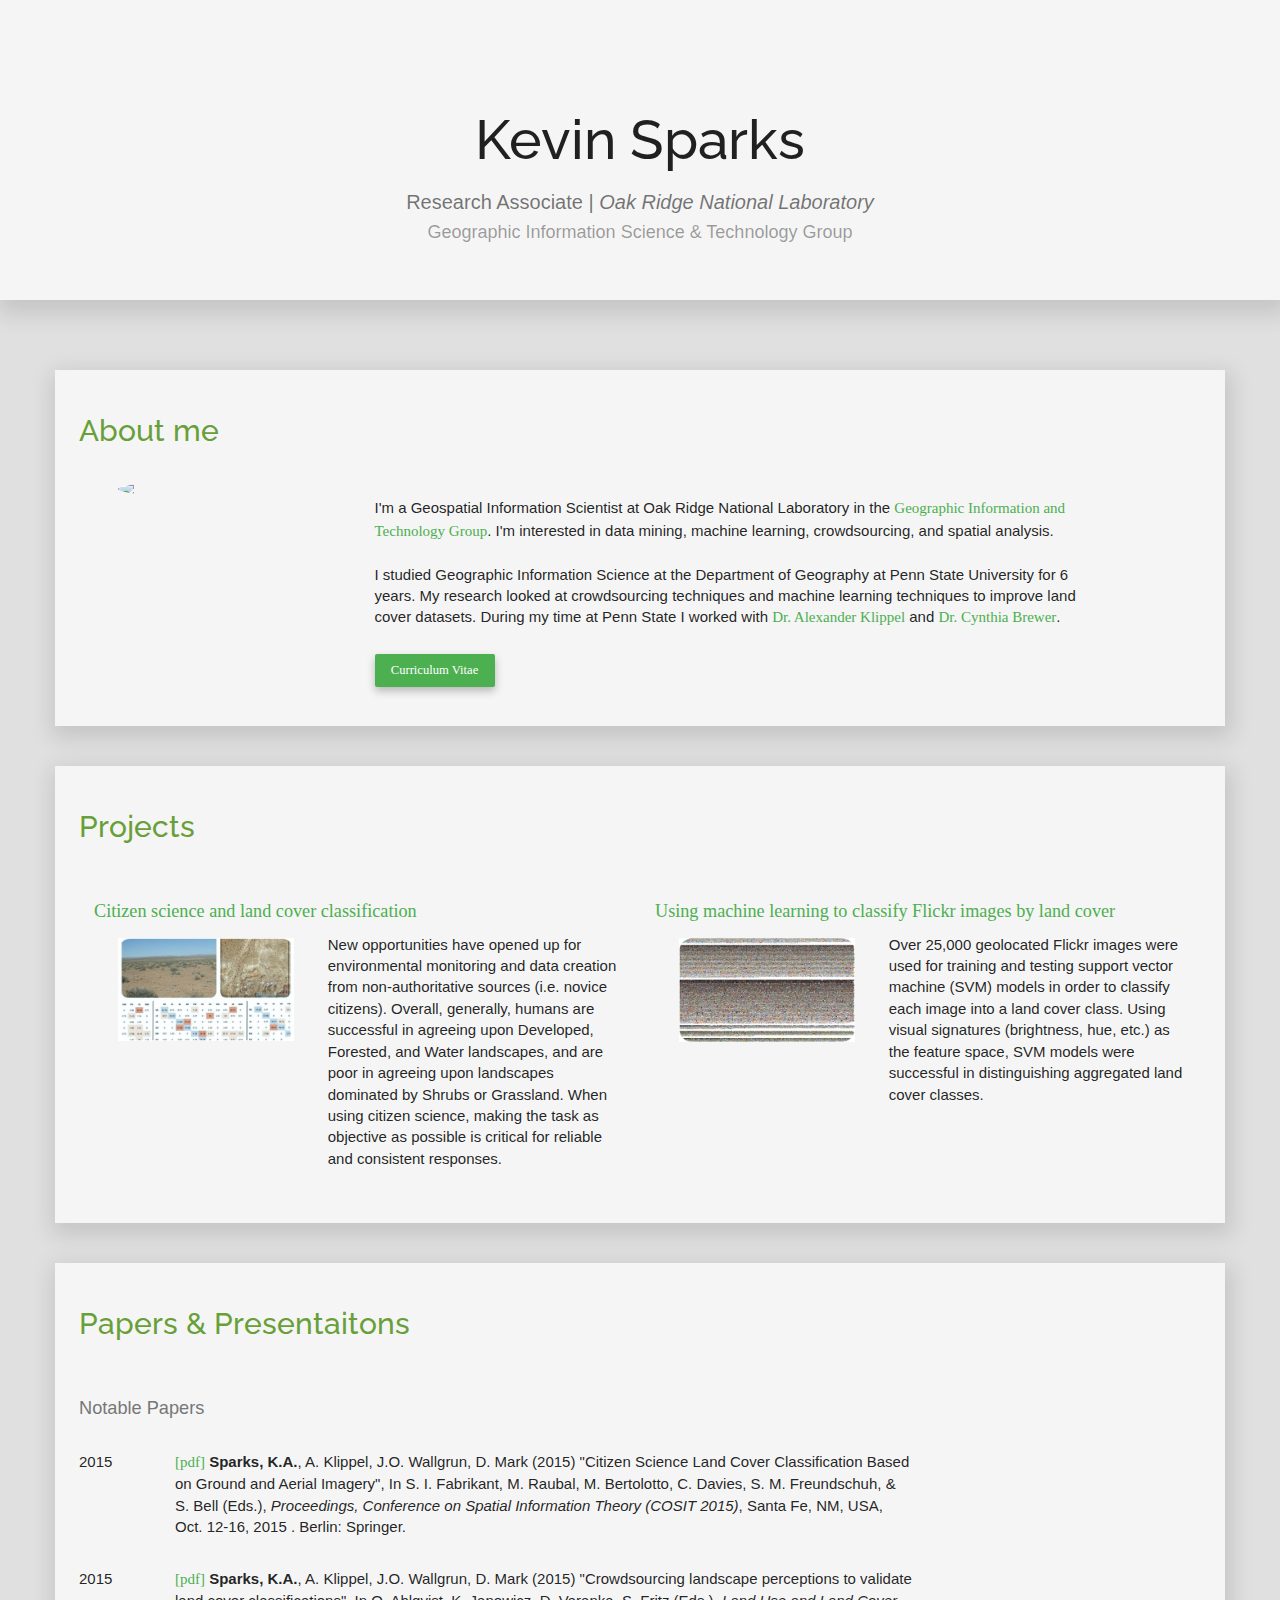
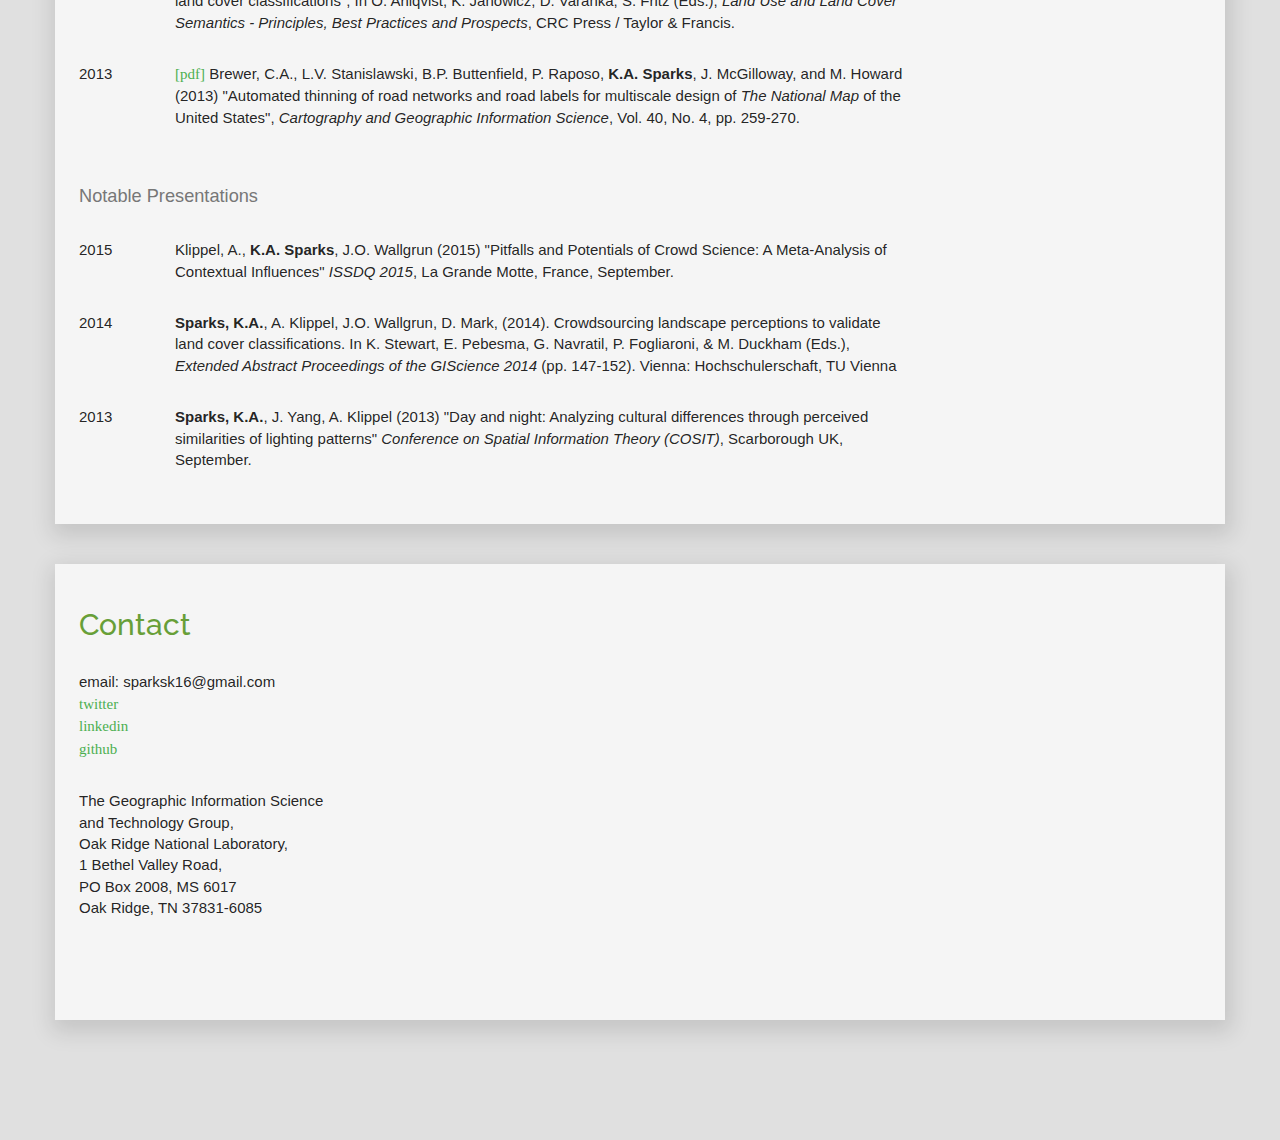
==== index.html @ 7c57e4f2 "style and contact update" ====
<!DOCTYPE html>
<html>

  <head>
    <link rel="stylesheet" href="https://maxcdn.bootstrapcdn.com/bootstrap/3.3.5/css/bootstrap.min.css">
    <link rel="stylesheet" href="style.css">
    <link href='https://fonts.googleapis.com/css?family=Raleway' rel='stylesheet' type='text/css'>

      <title>Kevin Sparks</title>
      <meta http-equiv="content-type" content="text/html; charset=utf-8" />
      <meta name="description" content="Personal website for Kevin Sparks, GIS Research Associate" />
      <meta name="keywords" content="kevin sparks, gis, penn state, Kevin Sparks, oak ridge" />

      <script>
        (function(i,s,o,g,r,a,m){i['GoogleAnalyticsObject']=r;i[r]=i[r]||function(){
        (i[r].q=i[r].q||[]).push(arguments)},i[r].l=1*new Date();a=s.createElement(o),
        m=s.getElementsByTagName(o)[0];a.async=1;a.src=g;m.parentNode.insertBefore(a,m)
        })(window,document,'script','//www.google-analytics.com/analytics.js','ga');

        ga('create', 'UA-60502762-1', 'auto');
        ga('send', 'pageview');
      </script>
    
  </head>

  <body>




    <div class="jumbotron">
        <h1 class="text-center">Kevin Sparks</h1>
        <h3 class="text-center">Research Associate | <i>Oak Ridge National Laboratory</i></h3>
        <h4 class="text-center">Geographic Information Science & Technology Group</h4>
    </div>




    <!-- Spacing -->
    <div class="row"></br></br></div>




    <!-- About me -->
    <div class="container">

        <h2>About me</h2> </br>

        <div class="col-md-3">
            <div class="thumbnail">
                <img src="https://pbs.twimg.com/profile_images/471396601043247104/jPa3rGKW.jpeg" class="img-circle">
            </div>
        </div>

        <div class="col-md-8">
            </br>
            <p>I'm a Geospatial Information Scientist at Oak Ridge National Laboratory in the <a href="http://web.ornl.gov/sci/gist/index.shtml" target="_blank">Geographic Information and Technology Group</a>. I'm interested in data mining, machine learning, crowdsourcing, and spatial analysis. </br> </br>

            I studied Geographic Information Science at the Department of Geography at Penn State University for 6 years. My research looked at crowdsourcing techniques and machine learning techniques to improve land cover datasets. During my time at Penn State I worked with <a href="http://www.geog.psu.edu/people/klippel-alexander" target="_blank">Dr. Alexander Klippel</a> and <a href="http://www.geog.psu.edu/people/brewer-cynthia" target="_blank">Dr. Cynthia Brewer</a>.</p> 

            <a href="Sparks_Curriculum_Vitae.pdf" target="_blank">
                <div class="button raised green">
                    <div class="text-center" fit>Curriculum Vitae</div>
                    <paper-ripple fit></paper-ripple>
                </div>
            </a>

        </div>

    </div>




    <!-- Spacing -->
    <div class="row"></br></br></div>




    <!-- Projects -->
    <div class="container">

        <h2>Projects</h2> </br>

            <div class="col-md-6">
                <h3><small><a href="https://medium.com/@sparksk/citizen-science-and-land-cover-classification-c0f92232b06f" target="_blank">Citizen science and land cover classification</a></small></h3>

                <div class="row">
                    <div class="col-md-5">
                        <div class="thumbnail">
                            <img src="pic01.jpg">
                        </div>
                    </div>
                    <div class="col-md-7">
                        <p>
                            New opportunities have opened up for environmental monitoring and data creation from non-authoritative sources (i.e. novice citizens). Overall, generally, humans are successful in agreeing upon Developed, Forested, and Water landscapes, and are poor in agreeing upon landscapes dominated by Shrubs or Grassland. When using citizen science, making the task as objective as possible is critical for reliable and consistent responses.
                        </p>
                    </div>
                </div>

            </br>

            </div>

            <div class="col-md-6">
                <h3><small><a href="https://medium.com/@sparksk/geographic-ground-based-image-classification-42eaeffe1896" target="_blank">Using machine learning to classify Flickr images by land cover</a></small></h3> 

                <div class="row">
                    <div class="col-md-5">
                        <div class="thumbnail">
                            <img src="pic02.jpg">
                        </div>
                    </div>

                    <div class="col-md-7">
                        <p>
                            Over 25,000 geolocated Flickr images were used for training and testing support vector machine (SVM) models in order to classify each image into a land cover class. Using visual signatures (brightness, hue, etc.) as the feature space, SVM models were successful in distinguishing aggregated land cover classes.
                        </p>
                    </div>

                </div>

            </div>

<!--             <div class="col-md-4">
                <h3><small>Projects</small></h3>

                <p>
                    Lorem ipsum dolor sit amet, consectetur adipiscing elit, sed do eiusmod tempor incididunt ut labore et dolore magna aliqua. Ut enim ad minim veniam, quis nostrud exercitation ullamco laboris nisi ut aliquip ex ea commodo consequat. Duis aute irure dolor in reprehenderit in voluptate velit esse cillum dolore eu fugiat nulla pariatur. Excepteur sint occaecat cupidatat non proident, sunt in culpa qui officia deserunt mollit anim id est laborum.
                </p>
            </div> -->

    </div>





    <!-- Spacing -->
    <div class="row"></br></br></div>




    <!-- Contact -->
    <div class="container">

        <h2>Papers & Presentaitons</h2> </br>

        <h3><small>Notable Papers</small></h3> </br>

        <div class="row">
            <div class="col-md-1">
                <p class="date">2015</p>
            </div>
            <div class="col-md-8">
                <p>
                    <a href="sparks2015citizen.pdf" target="_blank">[pdf]</a>
                    <b>Sparks, K.A.</b>, A. Klippel, J.O. Wallgrun, D. Mark (2015) "Citizen Science Land Cover Classification Based on Ground and Aerial Imagery", In S. I. Fabrikant, M. Raubal, M. Bertolotto, C. Davies, S. M. Freundschuh, & S. Bell (Eds.), <i>Proceedings, Conference on Spatial Information Theory (COSIT 2015)</i>, Santa Fe, NM, USA, Oct. 12-16, 2015 . Berlin: Springer.
                </p>
            </div>

        </div>
    </br>
        <div class="row">
            <div class="col-md-1">
                <p class="date">2015</p>
            </div>
            <div class="col-md-8">
                <p>
                    <a href="bookChapter2015crowdsourcing_website.pdf" target="_blank">[pdf]</a>
                    <b>Sparks, K.A.</b>, A. Klippel, J.O. Wallgrun, D. Mark (2015) "Crowdsourcing landscape perceptions to validate land cover classifications", In O. Ahlqvist, K. Janowicz, D. Varanka, S. Fritz (Eds.), <i>Land Use and Land Cover Semantics - Principles, Best Practices and Prospects</i>, CRC Press / Taylor & Francis.
                </p>
            </div>

        </div>
    </br>
        <div class="row">
            <div class="col-md-1">
                <p class="date">2013</p>
            </div>
            <div class="col-md-8">
                <p>
                    <a href="http://www.tandfonline.com/doi/abs/10.1080/15230406.2013.799735" target="_blank">[pdf]</a>
                    Brewer, C.A., L.V. Stanislawski, B.P. Buttenfield, P. Raposo, <b>K.A. Sparks</b>, J. McGilloway, and M. Howard (2013) "Automated thinning of road networks and road labels for multiscale design of <i>The National Map</i> of the United States", <i>Cartography and Geographic Information Science</i>, Vol. 40, No. 4, pp. 259-270.
                </p>
            </div>

        </div>
        </br>

        <h3><small>Notable Presentations</small></h3> </br>

        <div class="row">
            <div class="col-md-1">
                <p class="date">2015</p>
            </div>
            <div class="col-md-8">
                <p>
                    Klippel, A., <b>K.A. Sparks</b>, J.O. Wallgrun (2015) "Pitfalls and Potentials of Crowd Science: A Meta-Analysis of Contextual Influences" <i>ISSDQ 2015</i>, La Grande Motte, France, September.
                </p>
            </div>

        </div>
    </br>
        <div class="row">
            <div class="col-md-1">
                <p class="date">2014</p>
            </div>
            <div class="col-md-8">
                <p>
                    <b>Sparks, K.A.</b>, A. Klippel, J.O. Wallgrun, D. Mark, (2014). Crowdsourcing landscape perceptions to validate land cover classifications. In K. Stewart, E. Pebesma, G. Navratil, P. Fogliaroni, & M. Duckham (Eds.), <i>Extended Abstract Proceedings of the GIScience 2014</i> (pp. 147-152). Vienna: Hochschulerschaft, TU Vienna
                </p>
            </div>

        </div>
    </br>
        <div class="row">
            <div class="col-md-1">
                <p class="date">2013</p>
            </div>
            <div class="col-md-8">
                <p>
                    <b>Sparks, K.A.</b>, J. Yang, A. Klippel (2013) "Day and night: Analyzing cultural differences through perceived similarities of lighting patterns" <i>Conference on Spatial Information Theory (COSIT)</i>, Scarborough UK, September. 
                </p>
            </div>

        </div>
    </br>



    </div>




    <!-- Spacing -->
    <div class="row"></br></br></div>




    <!-- Contact -->
    <div class="container">

        <h2>Contact</h2> </br>

        <div class="row">
            <div class="col-md-3">
                <p>
                    email: sparksk16@gmail.com
                    </br>
                    <a href="https://twitter.com/sparksk16" target="_blank">
                        twitter
                    </a> 
                    </br>
                    <a href="https://www.linkedin.com/pub/kevin-sparks/3a/628/931" target="_blank">
                        linkedin
                    </a>
                    </br>
                    <a href="https://github.com/sparksk" target="_blank">
                        github
                    </a>
                </p>
                </br>
                <p>
                    The Geographic Information Science and Technology Group, </br>
                    Oak Ridge National Laboratory, </br>
                    1 Bethel Valley Road, </br>
                    PO Box 2008, MS 6017 </br>
                    Oak Ridge, TN 37831-6085 
                </p>
            </div>

            <div class="col-md-9">
                <iframe width='90%' height='300px' frameBorder='0' src='https://a.tiles.mapbox.com/v4/sparkska.ciffe5c7989tssuknheuf0bcx/attribution,zoompan,zoomwheel,geocoder,share.html?access_token=pk.eyJ1Ijoic3Bhcmtza2EiLCJhIjoiY2lmZmU1ZGJpODlzbHNlbTdpeGY2cmhkdiJ9.Y-Oq5PWFPLKT1MUPiooZ3Q'></iframe>
            </div>
        </div>
        </br>
        
    </div>




    <!-- Spacing -->
    <div class="row"></br></br></div>
    <div class="row"></br></br></div>
    <div class="row"></br></br></div>




  </body>
</html>
---- style.css ----
body {
  background-color: #E0E0E0;
}


.jumbotron {
  box-shadow: 3px 8px 22px 6px rgba(0, 0, 0, 0.12);
/*  background-color: rgba(139,195,74,1);*/
  background-color: #F5F5F5;
  padding-top: 90px;
}

.jumbotron h1 {
  font-family: 'Raleway', sans-serif;
  font-size: 55px;  
  /*color: rgba(220, 237, 200, 1);*/
  /*color: rgba(104, 159, 56, 1);*/
  color: rgba(0, 0, 0, 0.87);
}

.jumbotron h3 {
  font-family: 'Roboto', sans-serif;
  font-size: 20px;  
  /*color: rgba(220, 237, 200, 1);*/
  color: rgba(0, 0, 0, 0.54);
}

.jumbotron h4 {
  font-family: 'Roboto', sans-serif;
  font-size: 18px;  
  /*color: rgba(220, 237, 200, 1);*/
  color: rgba(0, 0, 0, 0.38);
}


.container {
  box-shadow: 2px 7px 21px 5px rgba(0, 0, 0, 0.12);
  background-color: #F5F5F5;
  padding: 24px 24px 24px 24px;

}


h1 {
  font-family: 'Roboto', sans-serif;
  font-size: 50px;  
  color: rgba(0, 0, 0, 0.87);
}

h2 {
  font-family: 'Raleway', sans-serif;
  font-size: 30px;
  color: rgba(104, 159, 56, 1);
/*  color: rgba(0, 0, 0, 0.87);*/
}

h3 {
  font-family: 'Roboto', sans-serif;
  color: rgba(0, 0, 0, 0.87);
  font-size: 28px;
}

p {
  font-family: 'Roboto', sans-serif;
  color: rgba(0, 0, 0, 0.87);
  font-size: 15px;
}

p .date {
  color: rgba(0, 0, 0, 0.38);
}



/* Button */
.button {
  display: inline-block;
  position: relative;
  width: 120px;
  height: 33px;
  line-height: 32px;
  border-radius: 2px;
  font-size: 0.9em;
  background-color: #fff;
  color: #646464;
/*  margin-top: 5px;*/
  margin: 15px auto;
  padding: 0;
  transition: background-color .3s;
  -moz-transition: color .25s ease-in-out;
  -webkit-transition: color .25s ease-in-out;
  -o-transition: color .25s ease-in-out;
  -ms-transition: color .25s ease-in-out;
  transition: color .25s ease-in-out;
}

/* Button */
.button:hover {
  display: inline-block;
  position: relative;
  width: 120px;
  height: 33px;
  line-height: 32px;
  border-radius: 2px;
  font-size: 0.9em;
  background-color: #fff;
  color: #646464;
/*  margin-top: 5px;*/
  margin: 15px auto;
  padding: 0;
  -moz-transition: color .25s ease-in-out;
  -webkit-transition: color .25s ease-in-out;
  -o-transition: color .25s ease-in-out;
  -ms-transition: color .25s ease-in-out;
  transition: color .25s ease-in-out;
}

.button.green {
  background-color: rgba(76,175,80,1);
  color: #fff;
  -moz-transition: color .75s ease-in-out;
  -webkit-transition: color .75s ease-in-out;
  -o-transition: color .75s ease-in-out;
  -ms-transition: color .75s ease-in-out;
  transition: color .75s ease-in-out;
}

.button.green:hover {
  background-color: rgba(56,135,60,1);
  color: #fff;
  -moz-transition: color .75s ease-in-out;
  -webkit-transition: color .75s ease-in-out;
  -o-transition: color .75s ease-in-out;
  -ms-transition: color .75s ease-in-out;
  transition: color .75s ease-in-out;
}

.button.raised {
  transition: box-shadow 0.2s cubic-bezier(0.4, 0, 0.2, 1);
  transition-delay: 0.2s;
  box-shadow: 0px 4px 9px 0px rgba(0, 0, 0, 0.26);
/*  box-shadow: 2px 7px 21px 5px rgba(0, 0, 0, 0.12);*/
}

.button.raised:active {
  box-shadow: 0 8px 17px 0 rgba(0, 0, 0, 0.2);
  transition-delay: 0s;
}



.thumbnail {
  background-color: #F5F5F5;
  border: none;
  max-width: 200px;
  outline-width: 10px;
  margin-left: 20px;
}


a {
  font-family: "Roboto";
  color: rgba(76,175,80,1);
  -moz-transition: color .25s ease-in-out;
  -webkit-transition: color .25s ease-in-out;
  -o-transition: color .25s ease-in-out;
  -ms-transition: color .25s ease-in-out;
  transition: color .25s ease-in-out;
}



a:hover {
  color: rgba(76,175,80,1);
  -moz-transition: color .25s ease-in-out;
  -webkit-transition: color .25s ease-in-out;
  -o-transition: color .25s ease-in-out;
  -ms-transition: color .25s ease-in-out;
  transition: color .25s ease-in-out;

}
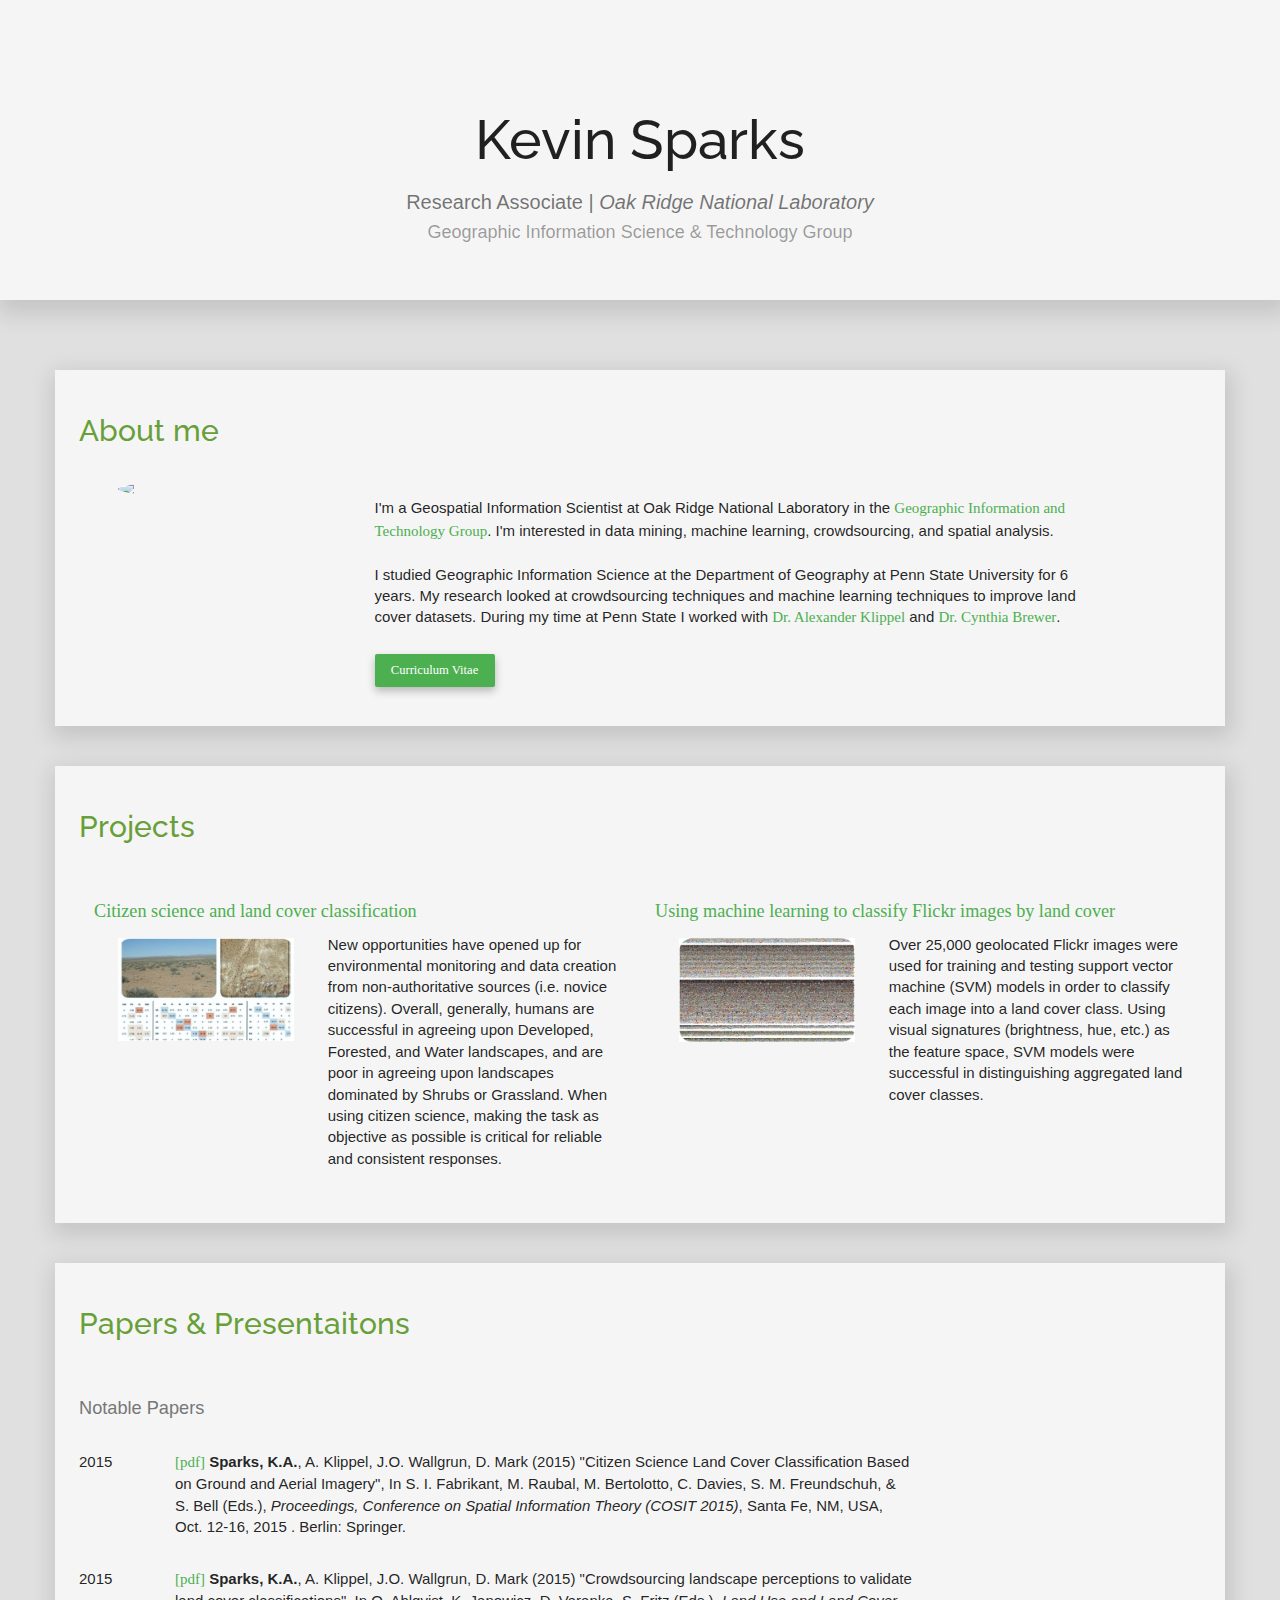
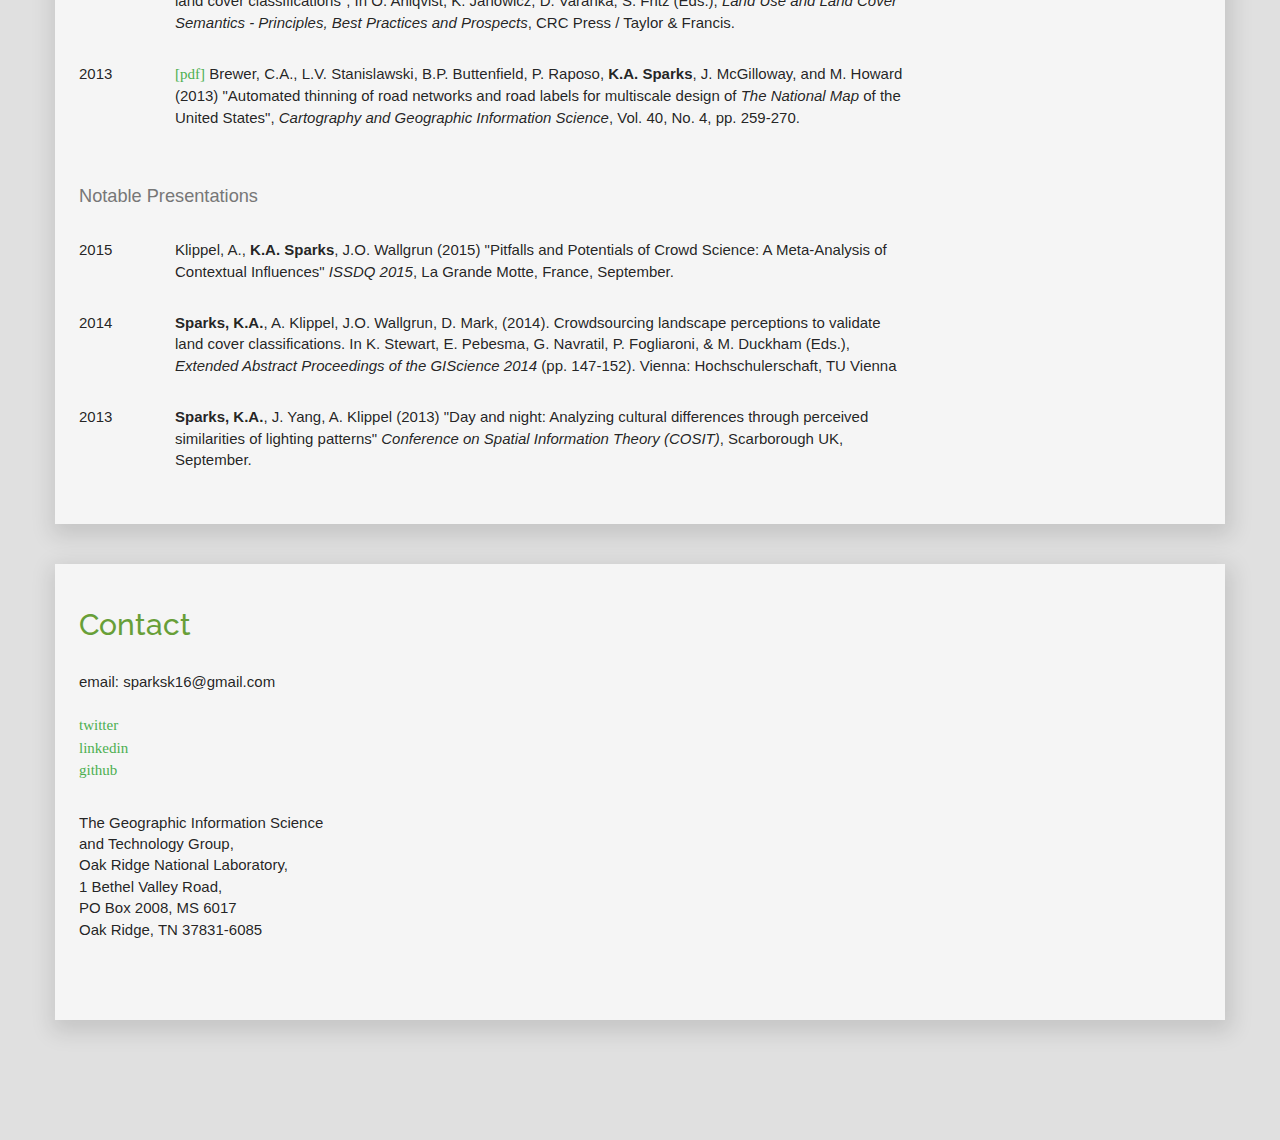
==== commit 3b8f670d: "website update" ====
--- a/index.html
+++ b/index.html
@@ -254,6 +254,7 @@
                 <p>
                     email: sparksk16@gmail.com
                     </br>
+                    </br>
                     <a href="https://twitter.com/sparksk16" target="_blank">
                         twitter
                     </a> 
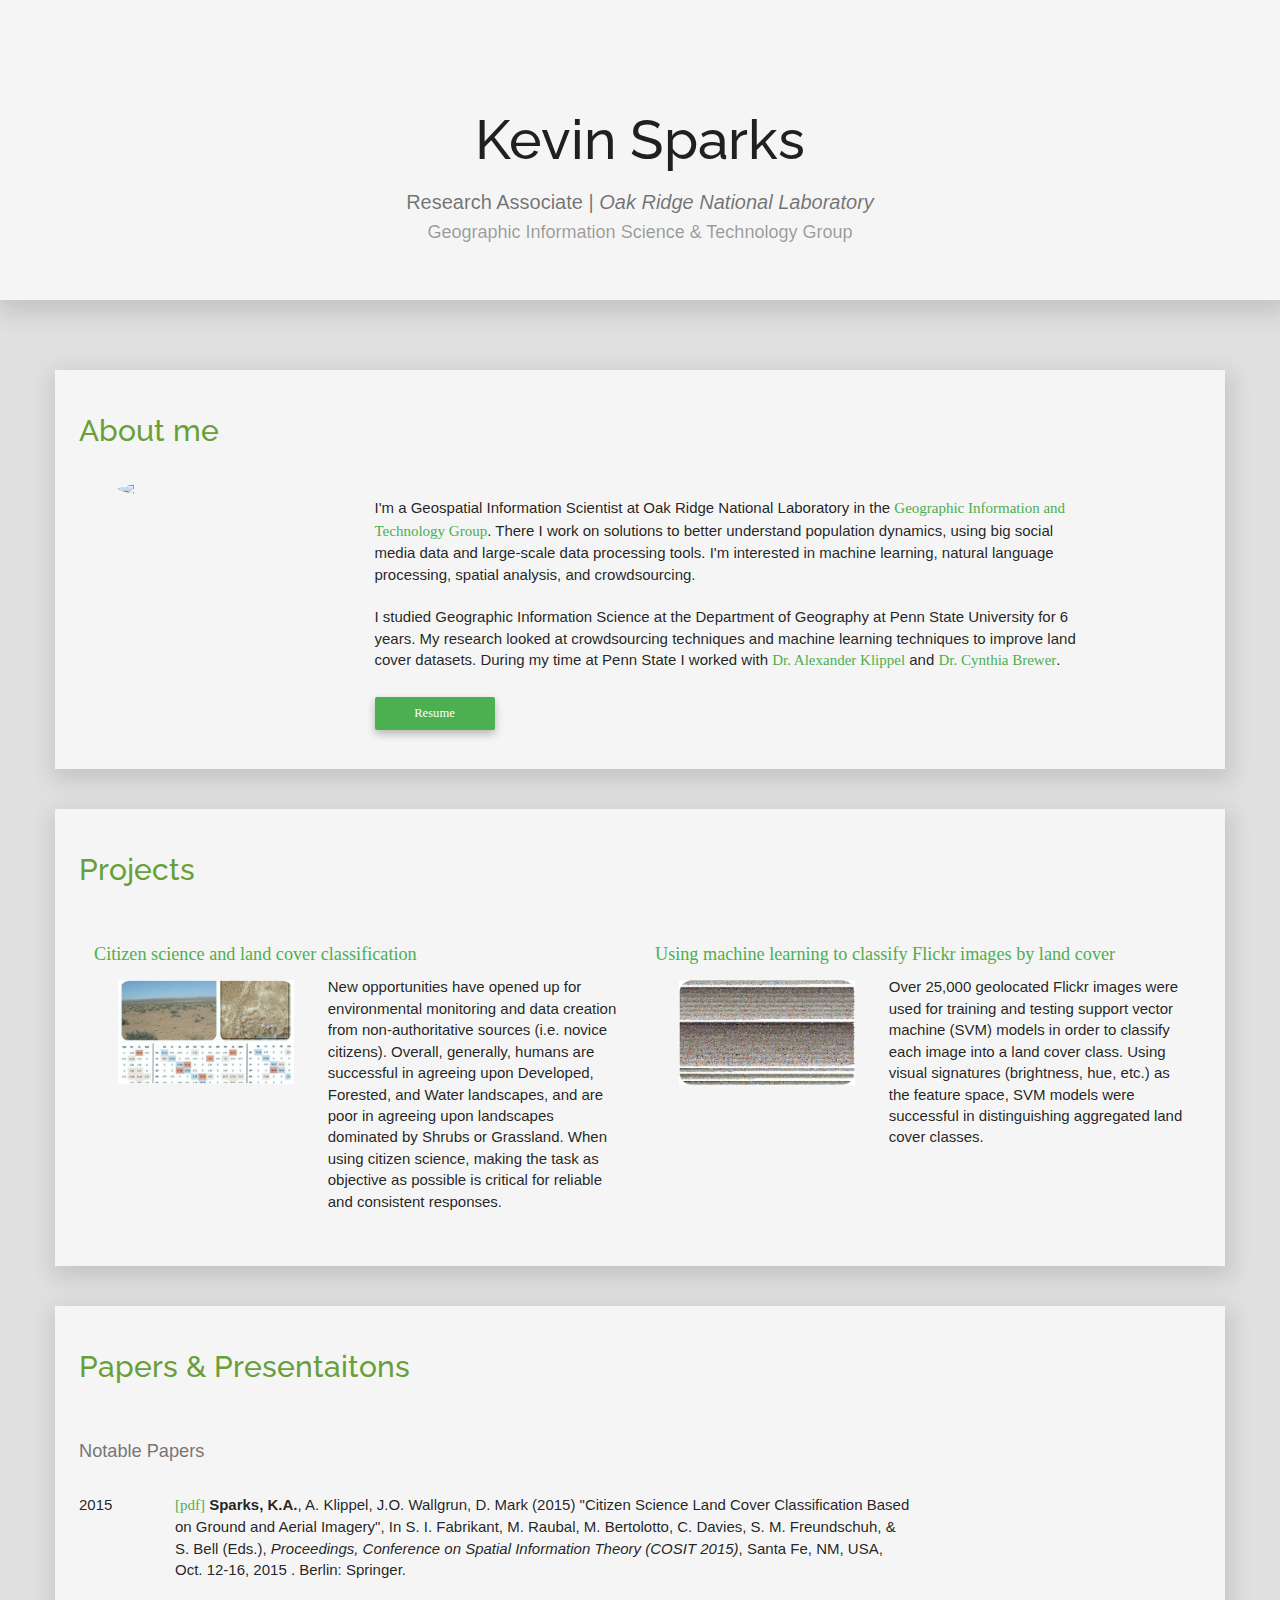
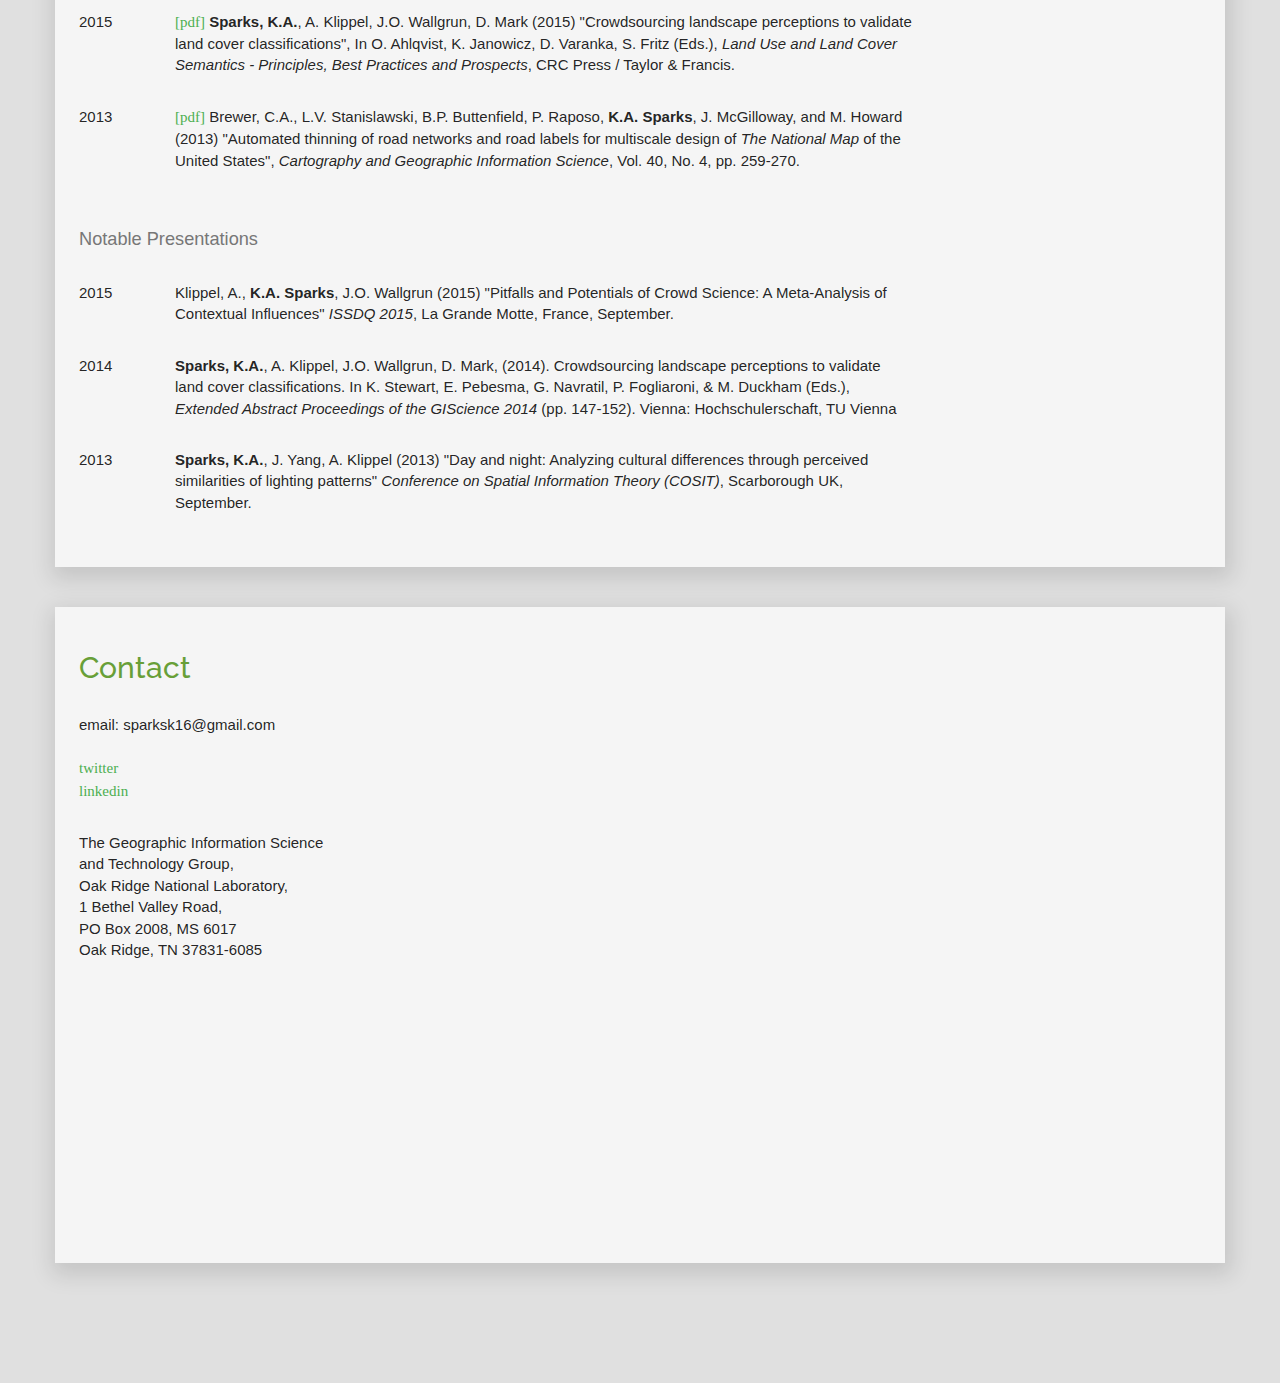
==== commit 80819c33: "map and resume" ====
--- a/index.html
+++ b/index.html
@@ -56,13 +56,13 @@
 
         <div class="col-md-8">
             </br>
-            <p>I'm a Geospatial Information Scientist at Oak Ridge National Laboratory in the <a href="http://web.ornl.gov/sci/gist/index.shtml" target="_blank">Geographic Information and Technology Group</a>. I'm interested in data mining, machine learning, crowdsourcing, and spatial analysis. </br> </br>
+            <p>I'm a Geospatial Information Scientist at Oak Ridge National Laboratory in the <a href="http://web.ornl.gov/sci/gist/index.shtml" target="_blank">Geographic Information and Technology Group</a>. There I work on solutions to better understand population dynamics, using big social media data and large-scale data processing tools. I'm interested in machine learning, natural language processing, spatial analysis, and crowdsourcing. </br> </br>
 
             I studied Geographic Information Science at the Department of Geography at Penn State University for 6 years. My research looked at crowdsourcing techniques and machine learning techniques to improve land cover datasets. During my time at Penn State I worked with <a href="http://www.geog.psu.edu/people/klippel-alexander" target="_blank">Dr. Alexander Klippel</a> and <a href="http://www.geog.psu.edu/people/brewer-cynthia" target="_blank">Dr. Cynthia Brewer</a>.</p> 
 
             <a href="Sparks_Curriculum_Vitae.pdf" target="_blank">
                 <div class="button raised green">
-                    <div class="text-center" fit>Curriculum Vitae</div>
+                    <div class="text-center" fit>Resume</div>
                     <paper-ripple fit></paper-ripple>
                 </div>
             </a>
@@ -263,9 +263,6 @@
                         linkedin
                     </a>
                     </br>
-                    <a href="https://github.com/sparksk" target="_blank">
-                        github
-                    </a>
                 </p>
                 </br>
                 <p>
@@ -278,7 +275,7 @@
             </div>
 
             <div class="col-md-9">
-                <iframe width='90%' height='300px' frameBorder='0' src='https://a.tiles.mapbox.com/v4/sparkska.ciffe5c7989tssuknheuf0bcx/attribution,zoompan,zoomwheel,geocoder,share.html?access_token=pk.eyJ1Ijoic3Bhcmtza2EiLCJhIjoiY2lmZmU1ZGJpODlzbHNlbTdpeGY2cmhkdiJ9.Y-Oq5PWFPLKT1MUPiooZ3Q'></iframe>
+                <iframe width='100%' height='500px' frameBorder='0' src='https://a.tiles.mapbox.com/v4/sparkska.ciffe5c7989tssuknheuf0bcx/attribution,geocoder,share.html?access_token=pk.eyJ1Ijoic3Bhcmtza2EiLCJhIjoiY2lmZmU1ZGJpODlzbHNlbTdpeGY2cmhkdiJ9.Y-Oq5PWFPLKT1MUPiooZ3Q'></iframe>
             </div>
         </div>
         </br>
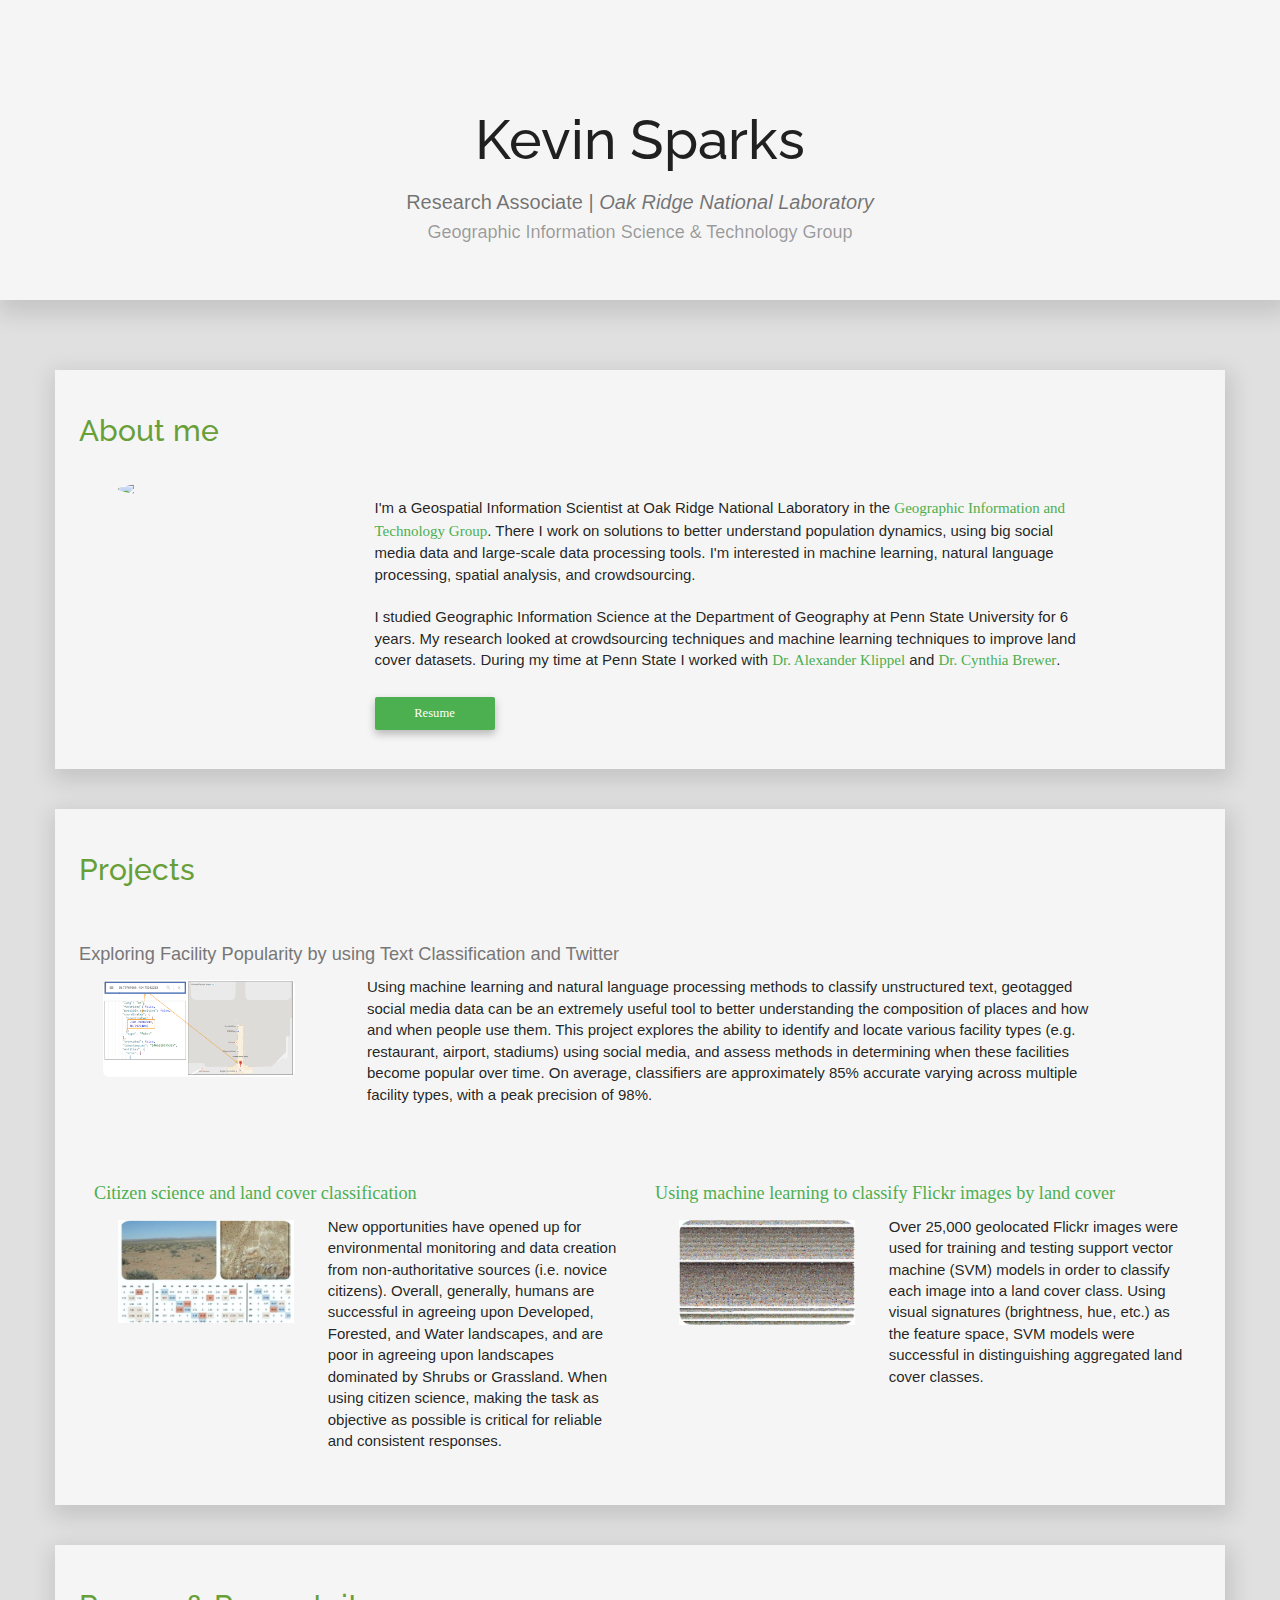
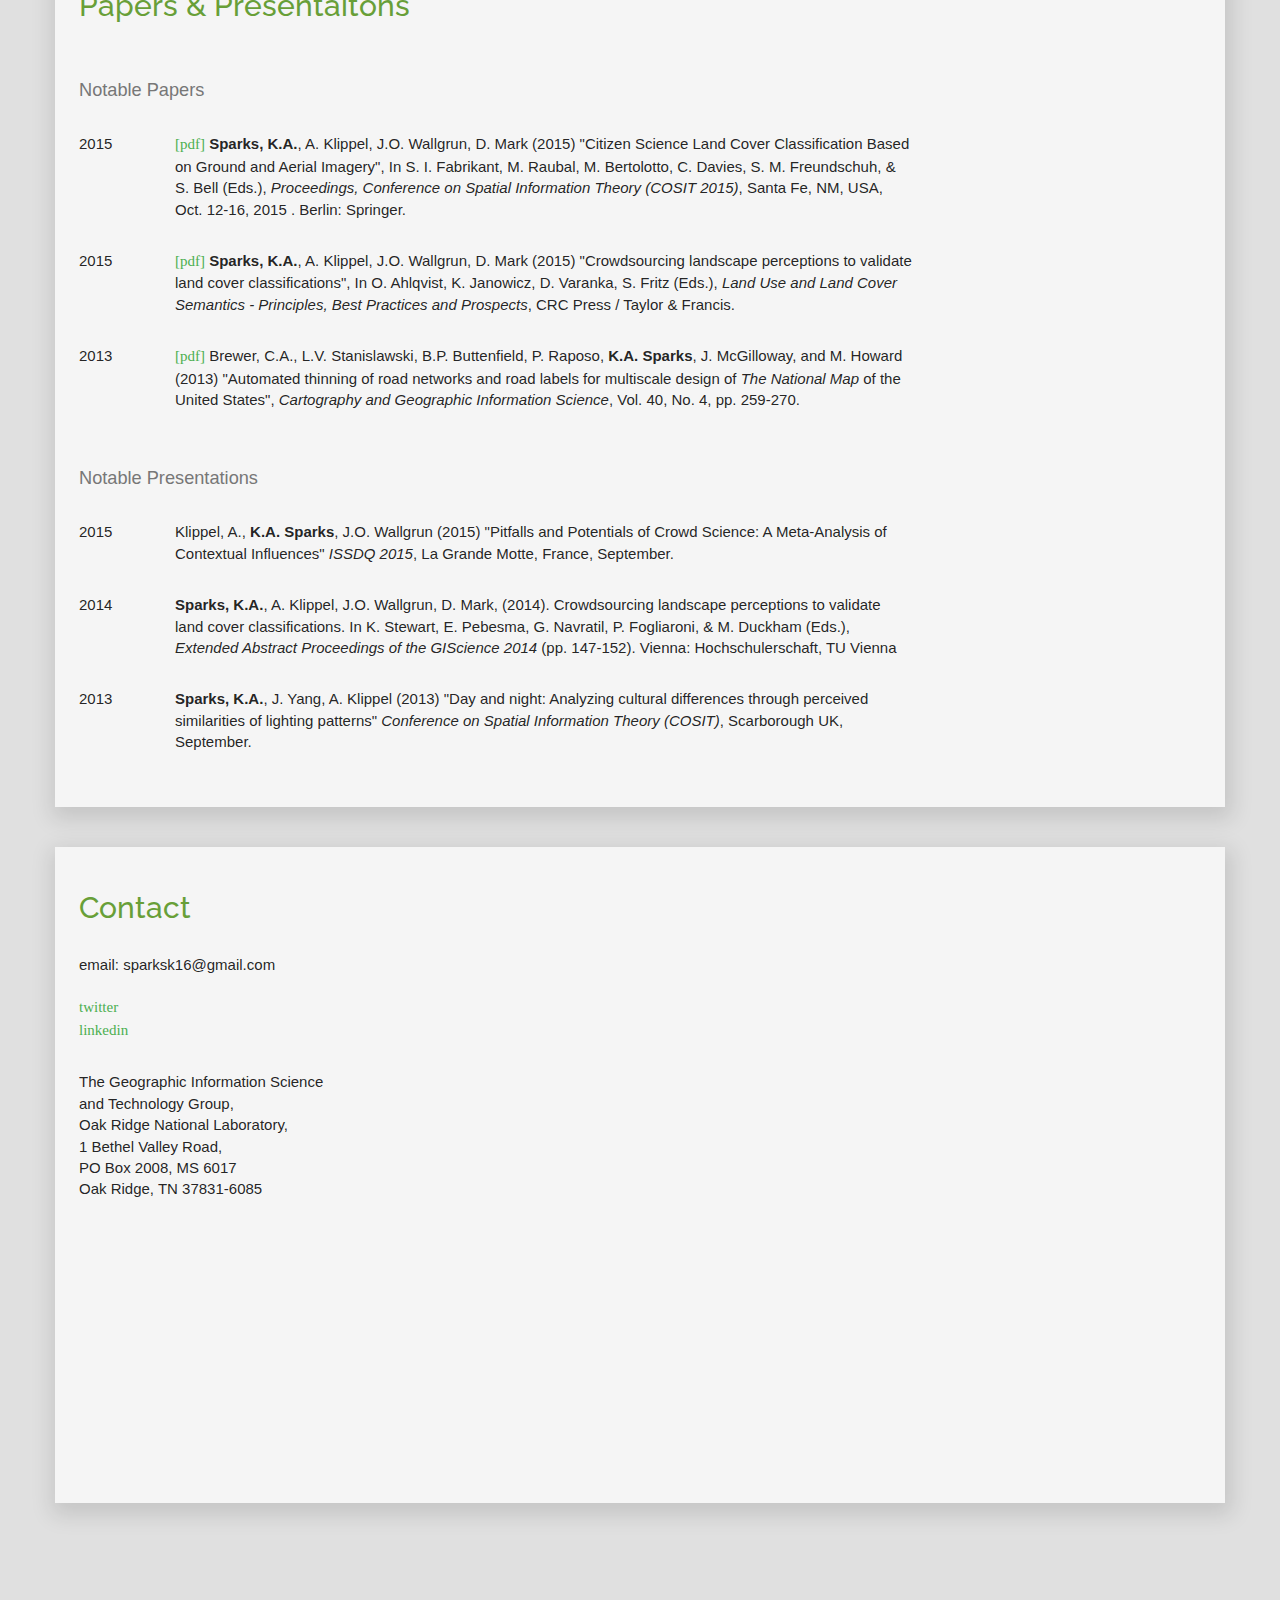
==== commit 734fedd2: "added project 3 and update to cv" ====
--- a/index.html
+++ b/index.html
@@ -84,6 +84,35 @@
     <div class="container">
 
         <h2>Projects</h2> </br>
+
+
+            <div class="row">
+                <div class="col-md-12">
+                    <!-- <h3><small><a href="https://medium.com/@sparksk/citizen-science-and-land-cover-classification-c0f92232b06f" target="_blank">Exploring Facility Popularity by using Text Classification and Twitter</a></small></h3> -->
+
+                    <h3><small>Exploring Facility Popularity by using Text Classification and Twitter</a></small></h3>
+
+                    <div class="row">
+                        <div class="col-md-3">
+                            <div class="thumbnail">
+                                <img src="pic03.jpg">
+                            </div>
+                        </div>
+                        <div class="col-md-8">
+                            <p>
+                                Using machine learning and natural language processing methods to classify unstructured text, geotagged social media data can be an extremely useful tool to better understanding the composition of places and how and when people use them. This project explores the ability to identify and locate various facility types (e.g. restaurant, airport, stadiums) using social media, and assess methods in determining when these facilities become popular over time. On average, classifiers are approximately 85% accurate varying across multiple facility types, with a peak precision of 98%.
+                            </p>
+                        </div>
+                    </div>
+
+                </br>
+
+                </div>
+
+                
+            </div>
+
+            </br>
 
             <div class="col-md-6">
                 <h3><small><a href="https://medium.com/@sparksk/citizen-science-and-land-cover-classification-c0f92232b06f" target="_blank">Citizen science and land cover classification</a></small></h3>
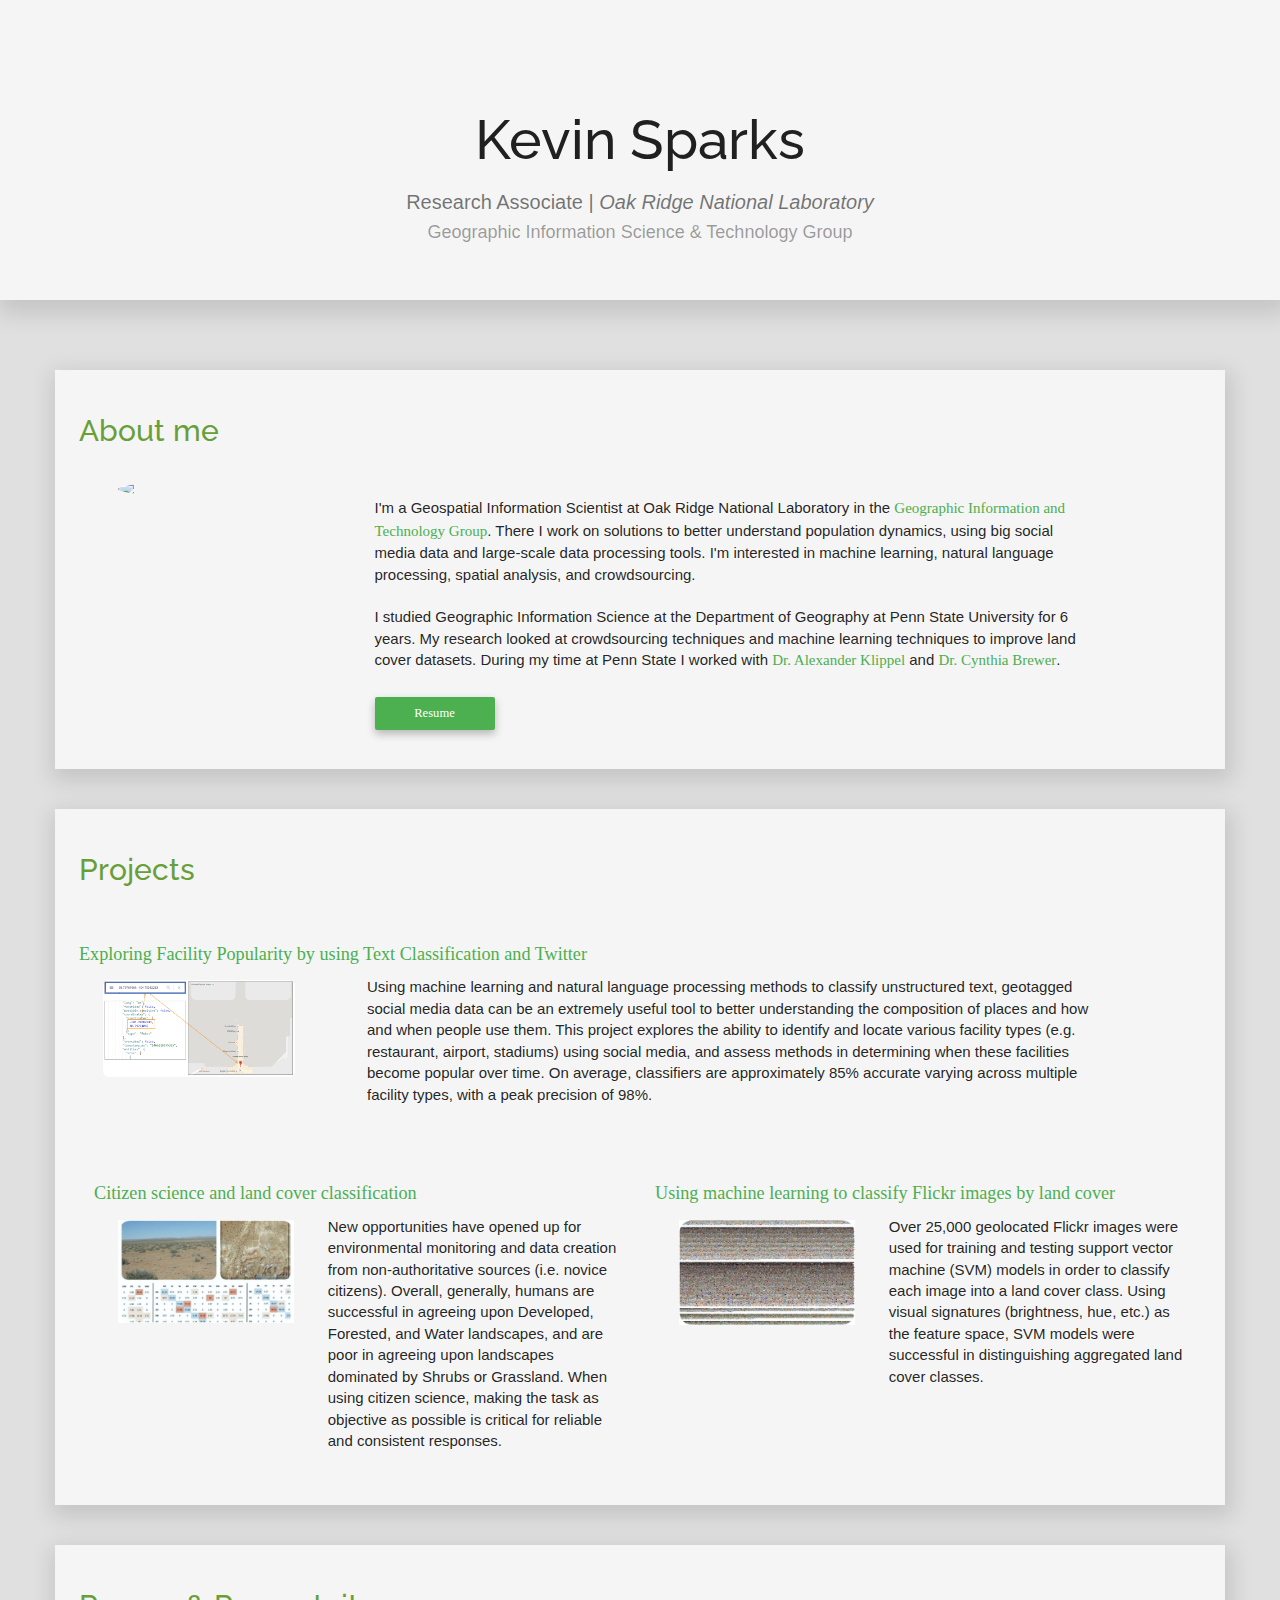
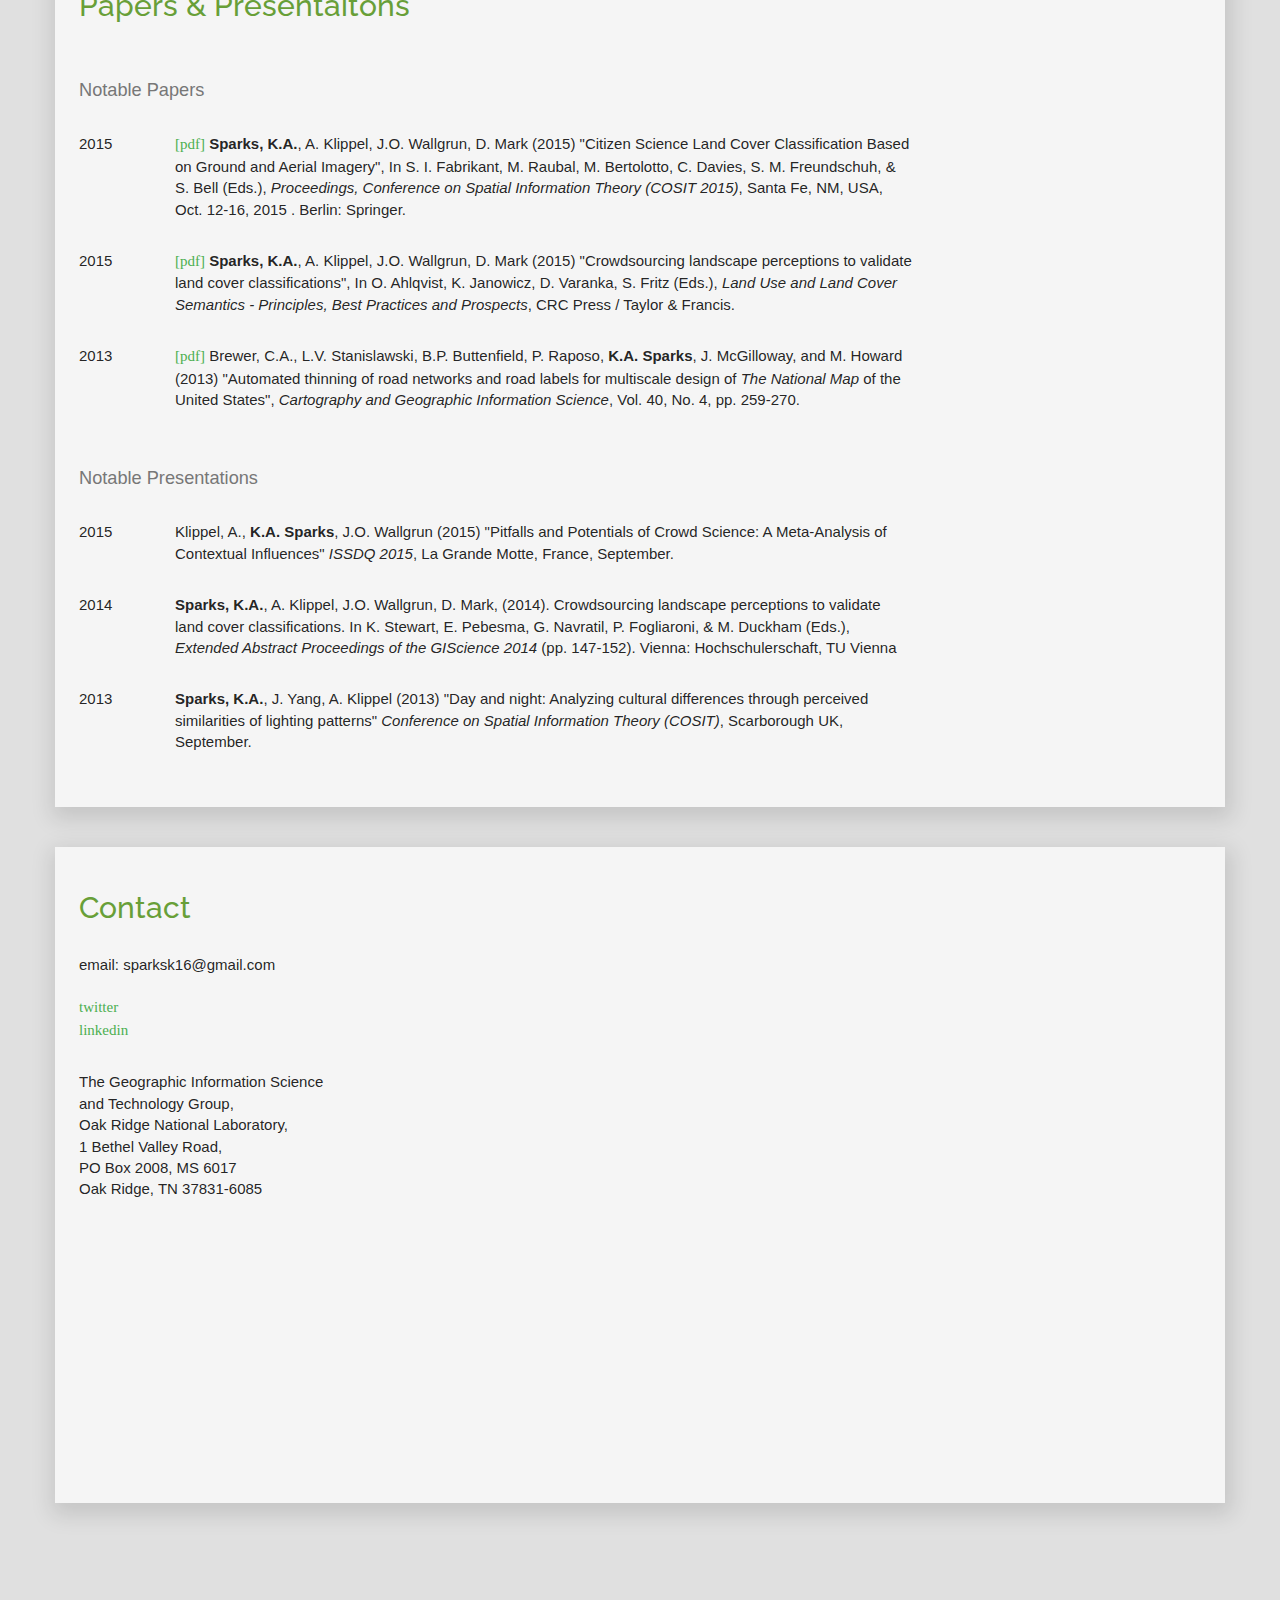
==== commit 4223998c: "added link to sir paper to project header" ====
--- a/index.html
+++ b/index.html
@@ -90,7 +90,7 @@
                 <div class="col-md-12">
                     <!-- <h3><small><a href="https://medium.com/@sparksk/citizen-science-and-land-cover-classification-c0f92232b06f" target="_blank">Exploring Facility Popularity by using Text Classification and Twitter</a></small></h3> -->
 
-                    <h3><small>Exploring Facility Popularity by using Text Classification and Twitter</a></small></h3>
+                    <h3><small><a href="http://dl.acm.org/citation.cfm?id=3003466" target="_blank">Exploring Facility Popularity by using Text Classification and Twitter</a></small></h3>
 
                     <div class="row">
                         <div class="col-md-3">
@@ -284,7 +284,7 @@
                     email: sparksk16@gmail.com
                     </br>
                     </br>
-                    <a href="https://twitter.com/sparksk16" target="_blank">
+                    <a href="https://twitter.com/kevin_sparks_" target="_blank">
                         twitter
                     </a> 
                     </br>
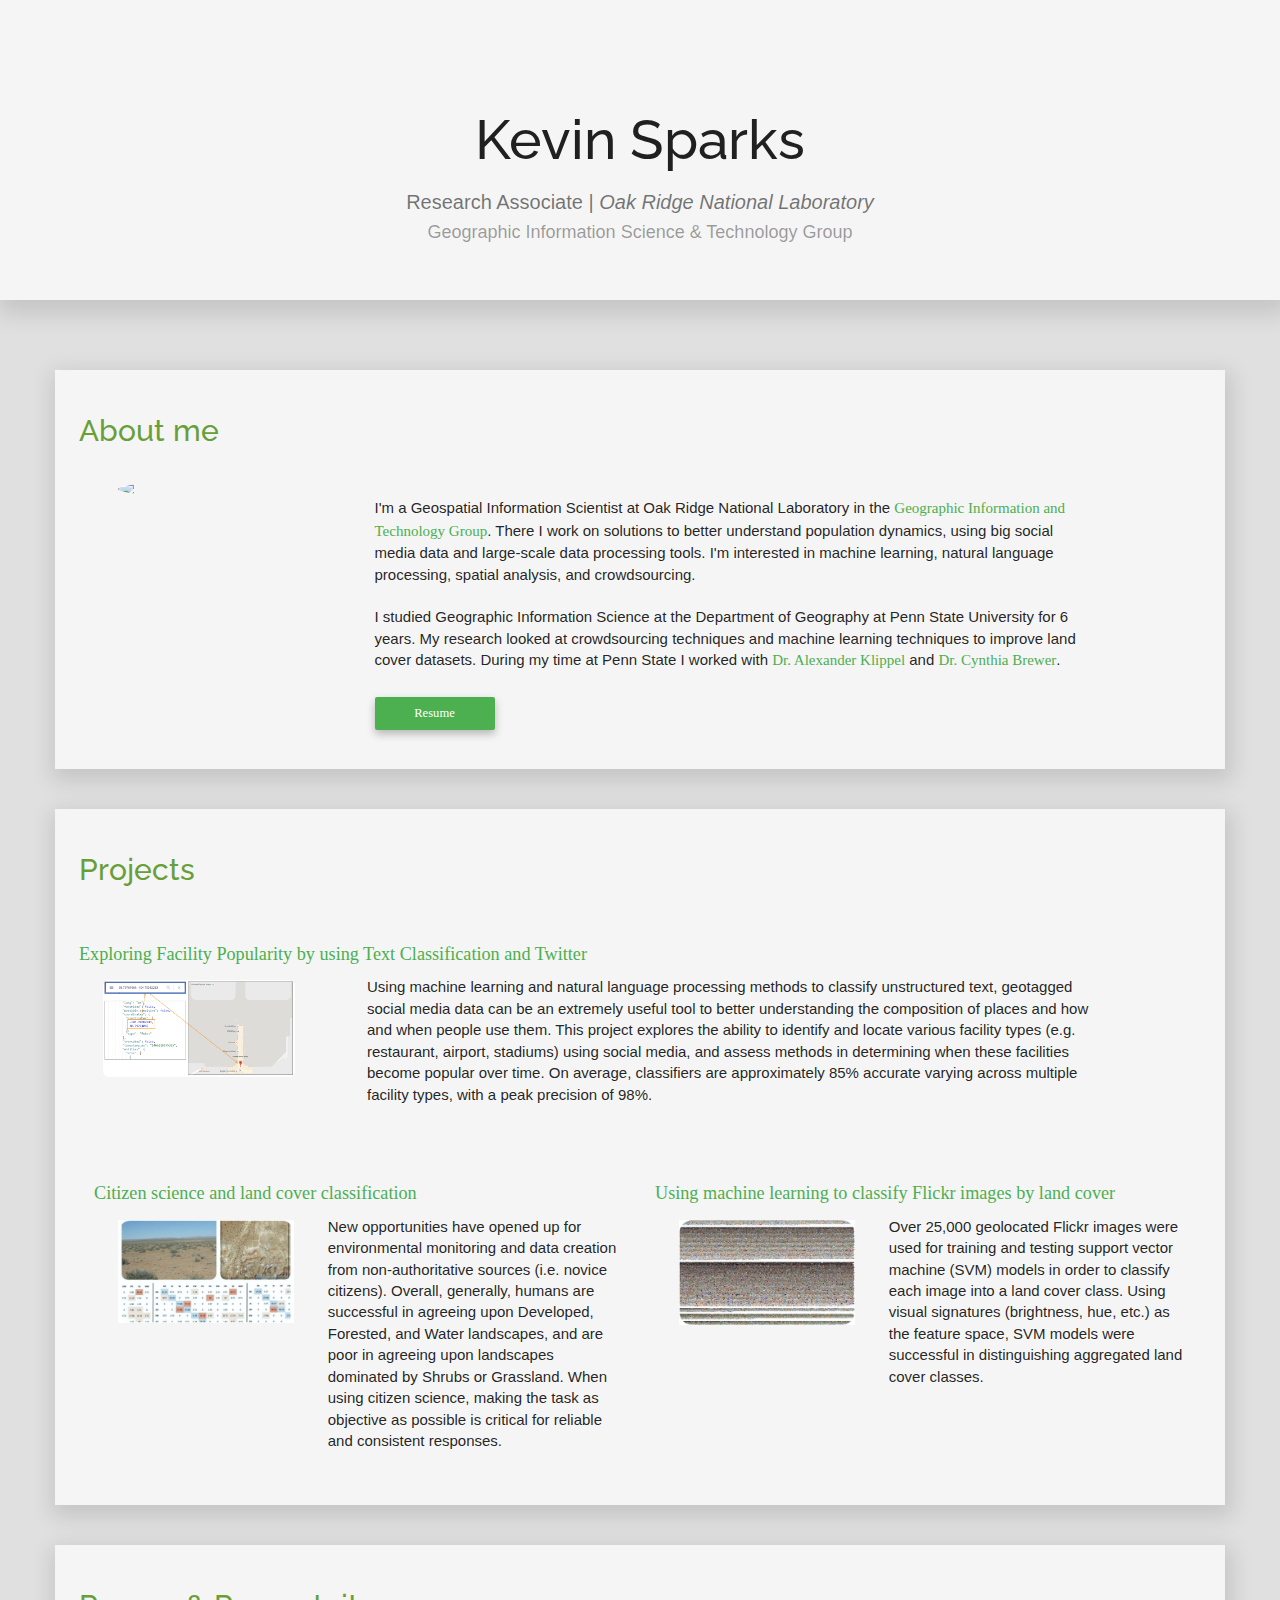
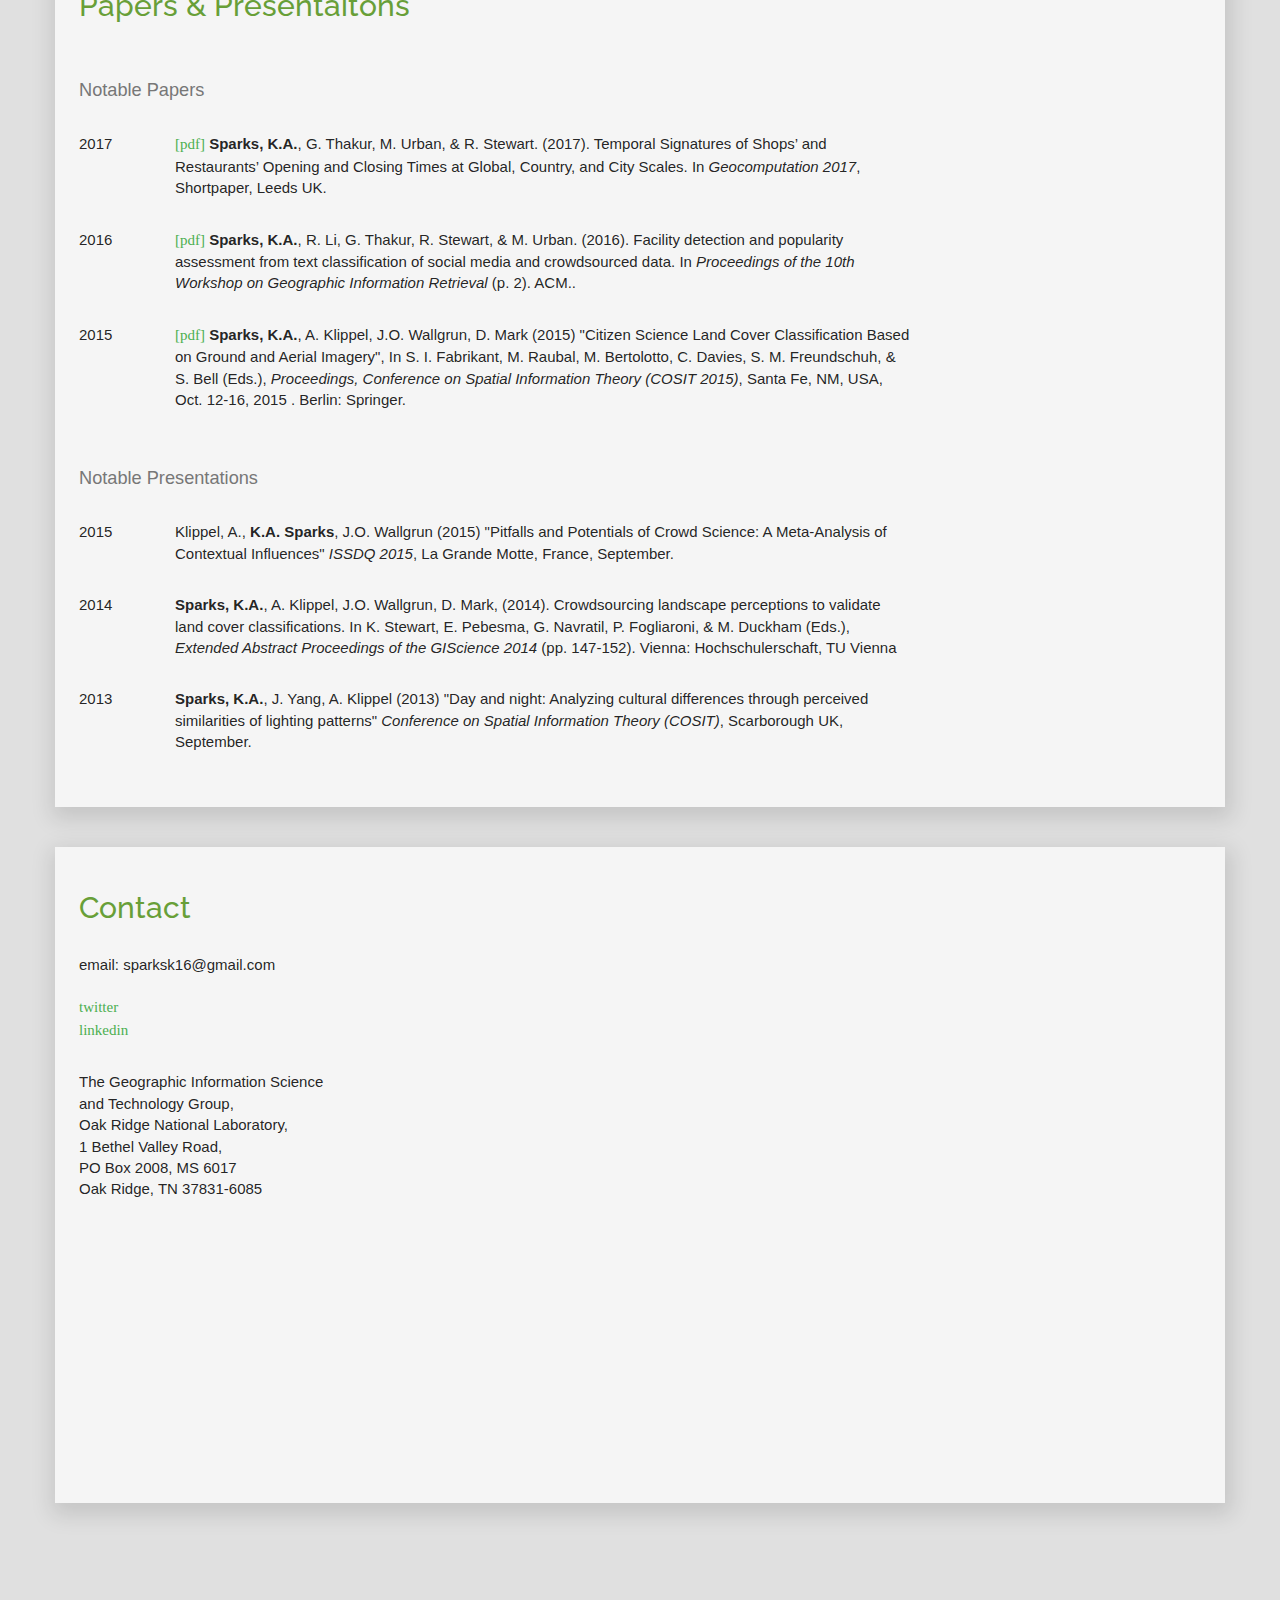
==== commit 3ce18231: "pub updates" ====
--- a/index.html
+++ b/index.html
@@ -90,7 +90,7 @@
                 <div class="col-md-12">
                     <!-- <h3><small><a href="https://medium.com/@sparksk/citizen-science-and-land-cover-classification-c0f92232b06f" target="_blank">Exploring Facility Popularity by using Text Classification and Twitter</a></small></h3> -->
 
-                    <h3><small><a href="http://dl.acm.org/citation.cfm?id=3003466" target="_blank">Exploring Facility Popularity by using Text Classification and Twitter</a></small></h3>
+                    <h3><small><a href="https://www.researchgate.net/publication/310360043_Facility_detection_and_popularity_assessment_from_text_classification_of_social_media_and_crowdsourced_data" target="_blank">Exploring Facility Popularity by using Text Classification and Twitter</a></small></h3>
 
                     <div class="row">
                         <div class="col-md-3">
@@ -115,7 +115,7 @@
             </br>
 
             <div class="col-md-6">
-                <h3><small><a href="https://medium.com/@sparksk/citizen-science-and-land-cover-classification-c0f92232b06f" target="_blank">Citizen science and land cover classification</a></small></h3>
+                <h3><small><a href="https://www.researchgate.net/publication/280530838_Citizen_Science_Land_Cover_Classification_Based_on_Ground_and_Aerial_Imagery" target="_blank">Citizen science and land cover classification</a></small></h3>
 
                 <div class="row">
                     <div class="col-md-5">
@@ -183,42 +183,42 @@
 
         <div class="row">
             <div class="col-md-1">
+                <p class="date">2017</p>
+            </div>
+            <div class="col-md-8">
+                <p>
+                    <a href="https://www.researchgate.net/publication/319764113_Temporal_Signatures_of_Shops%27_and_Restaurants%27_Opening_and_Closing_Times_at_Global_Country_and_City_Scales" target="_blank">[pdf]</a>
+                    <b>Sparks, K.A.</b>, G. Thakur, M. Urban, & R. Stewart. (2017). Temporal Signatures of Shops’ and Restaurants’ Opening and Closing Times at Global, Country, and City Scales. In <i>Geocomputation 2017</i>, Shortpaper, Leeds UK.
+                </p>
+            </div>
+
+        </div>
+    </br>
+        <div class="row">
+            <div class="col-md-1">
+                <p class="date">2016</p>
+            </div>
+            <div class="col-md-8">
+                <p>
+                    <a href="https://www.researchgate.net/publication/310360043_Facility_detection_and_popularity_assessment_from_text_classification_of_social_media_and_crowdsourced_data" target="_blank">[pdf]</a>
+                    <b>Sparks, K.A.</b>, R. Li, G. Thakur, R. Stewart, & M. Urban. (2016). Facility detection and popularity assessment from text classification of social media and crowdsourced data. In <i>Proceedings of the 10th Workshop on Geographic Information Retrieval </i>(p. 2). ACM..
+                </p>
+            </div>
+
+        </div>
+    </br>
+        <div class="row">
+            <div class="col-md-1">
                 <p class="date">2015</p>
             </div>
             <div class="col-md-8">
                 <p>
-                    <a href="sparks2015citizen.pdf" target="_blank">[pdf]</a>
+                    <a href="https://www.researchgate.net/publication/280530838_Citizen_Science_Land_Cover_Classification_Based_on_Ground_and_Aerial_Imagery" target="_blank">[pdf]</a>
                     <b>Sparks, K.A.</b>, A. Klippel, J.O. Wallgrun, D. Mark (2015) "Citizen Science Land Cover Classification Based on Ground and Aerial Imagery", In S. I. Fabrikant, M. Raubal, M. Bertolotto, C. Davies, S. M. Freundschuh, & S. Bell (Eds.), <i>Proceedings, Conference on Spatial Information Theory (COSIT 2015)</i>, Santa Fe, NM, USA, Oct. 12-16, 2015 . Berlin: Springer.
                 </p>
             </div>
-
-        </div>
-    </br>
-        <div class="row">
-            <div class="col-md-1">
-                <p class="date">2015</p>
-            </div>
-            <div class="col-md-8">
-                <p>
-                    <a href="bookChapter2015crowdsourcing_website.pdf" target="_blank">[pdf]</a>
-                    <b>Sparks, K.A.</b>, A. Klippel, J.O. Wallgrun, D. Mark (2015) "Crowdsourcing landscape perceptions to validate land cover classifications", In O. Ahlqvist, K. Janowicz, D. Varanka, S. Fritz (Eds.), <i>Land Use and Land Cover Semantics - Principles, Best Practices and Prospects</i>, CRC Press / Taylor & Francis.
-                </p>
-            </div>
-
-        </div>
-    </br>
-        <div class="row">
-            <div class="col-md-1">
-                <p class="date">2013</p>
-            </div>
-            <div class="col-md-8">
-                <p>
-                    <a href="http://www.tandfonline.com/doi/abs/10.1080/15230406.2013.799735" target="_blank">[pdf]</a>
-                    Brewer, C.A., L.V. Stanislawski, B.P. Buttenfield, P. Raposo, <b>K.A. Sparks</b>, J. McGilloway, and M. Howard (2013) "Automated thinning of road networks and road labels for multiscale design of <i>The National Map</i> of the United States", <i>Cartography and Geographic Information Science</i>, Vol. 40, No. 4, pp. 259-270.
-                </p>
-            </div>
-
-        </div>
+        </div>
+
         </br>
 
         <h3><small>Notable Presentations</small></h3> </br>
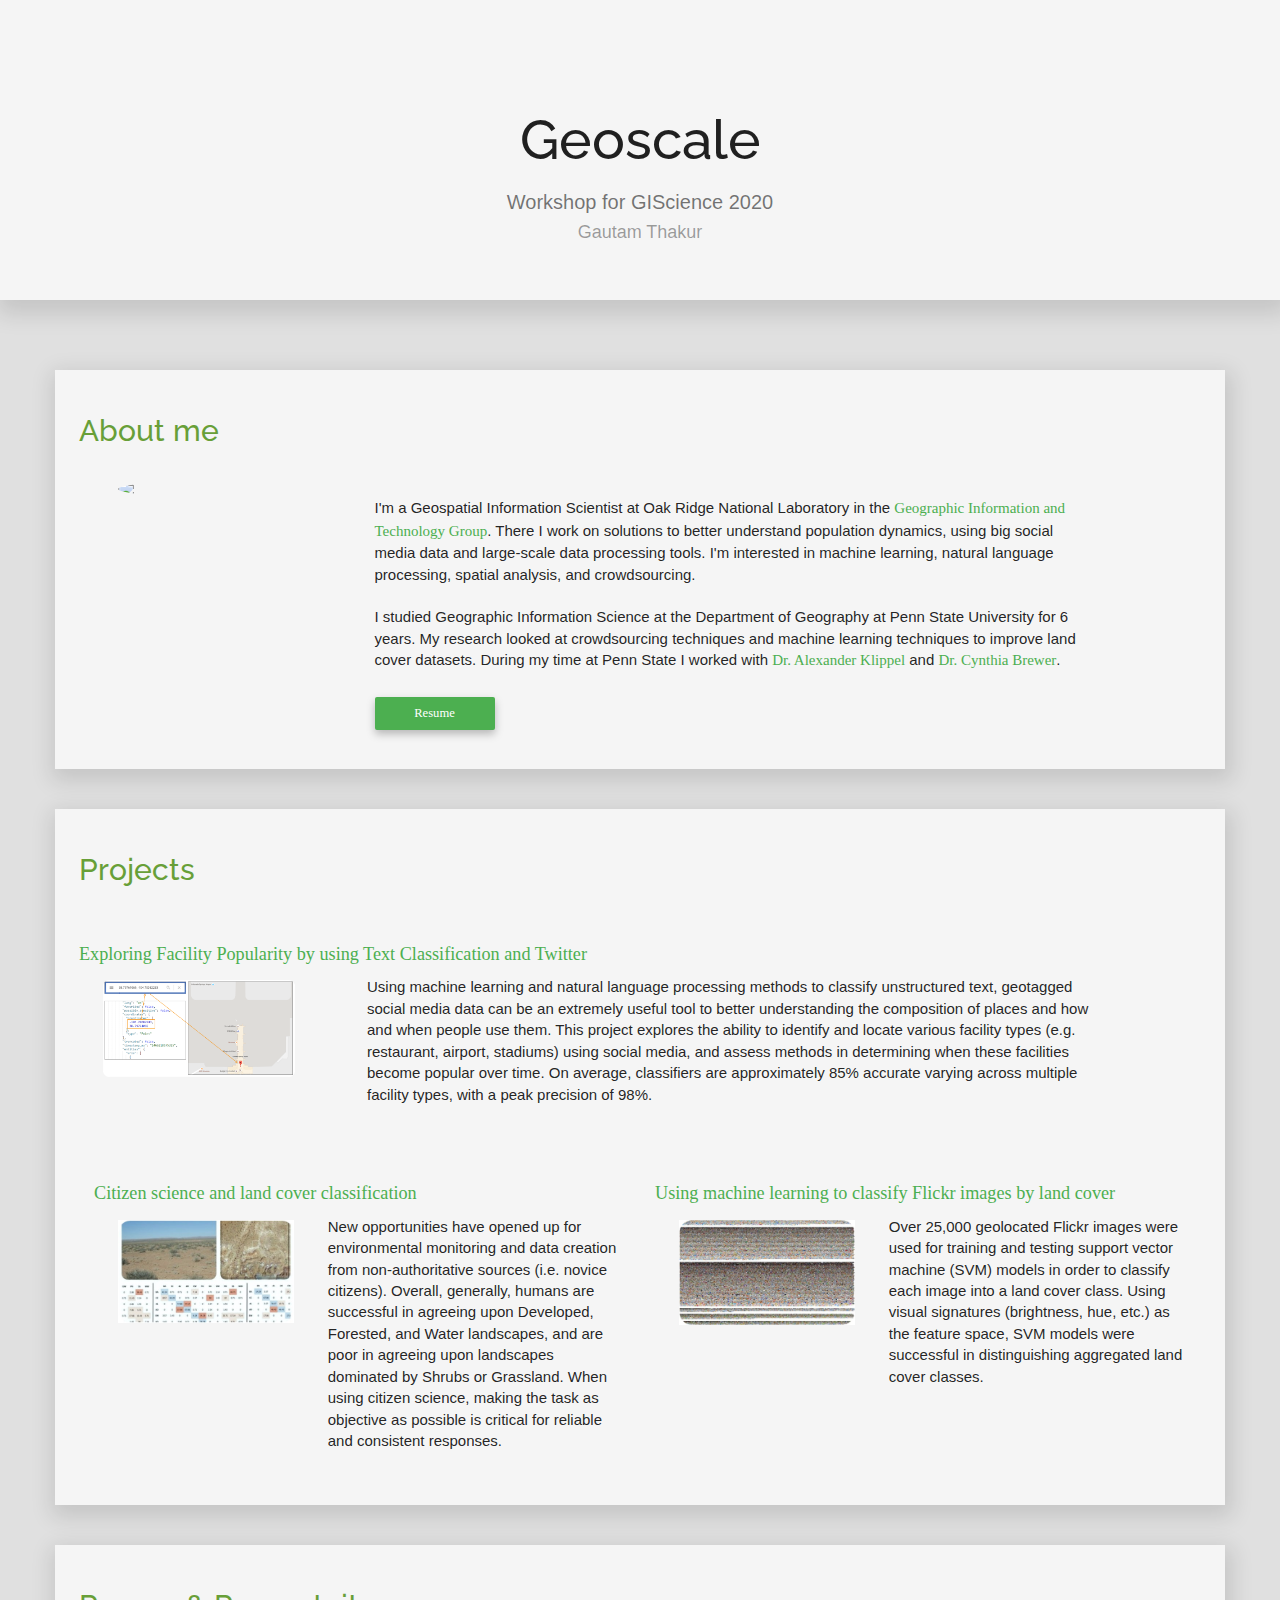
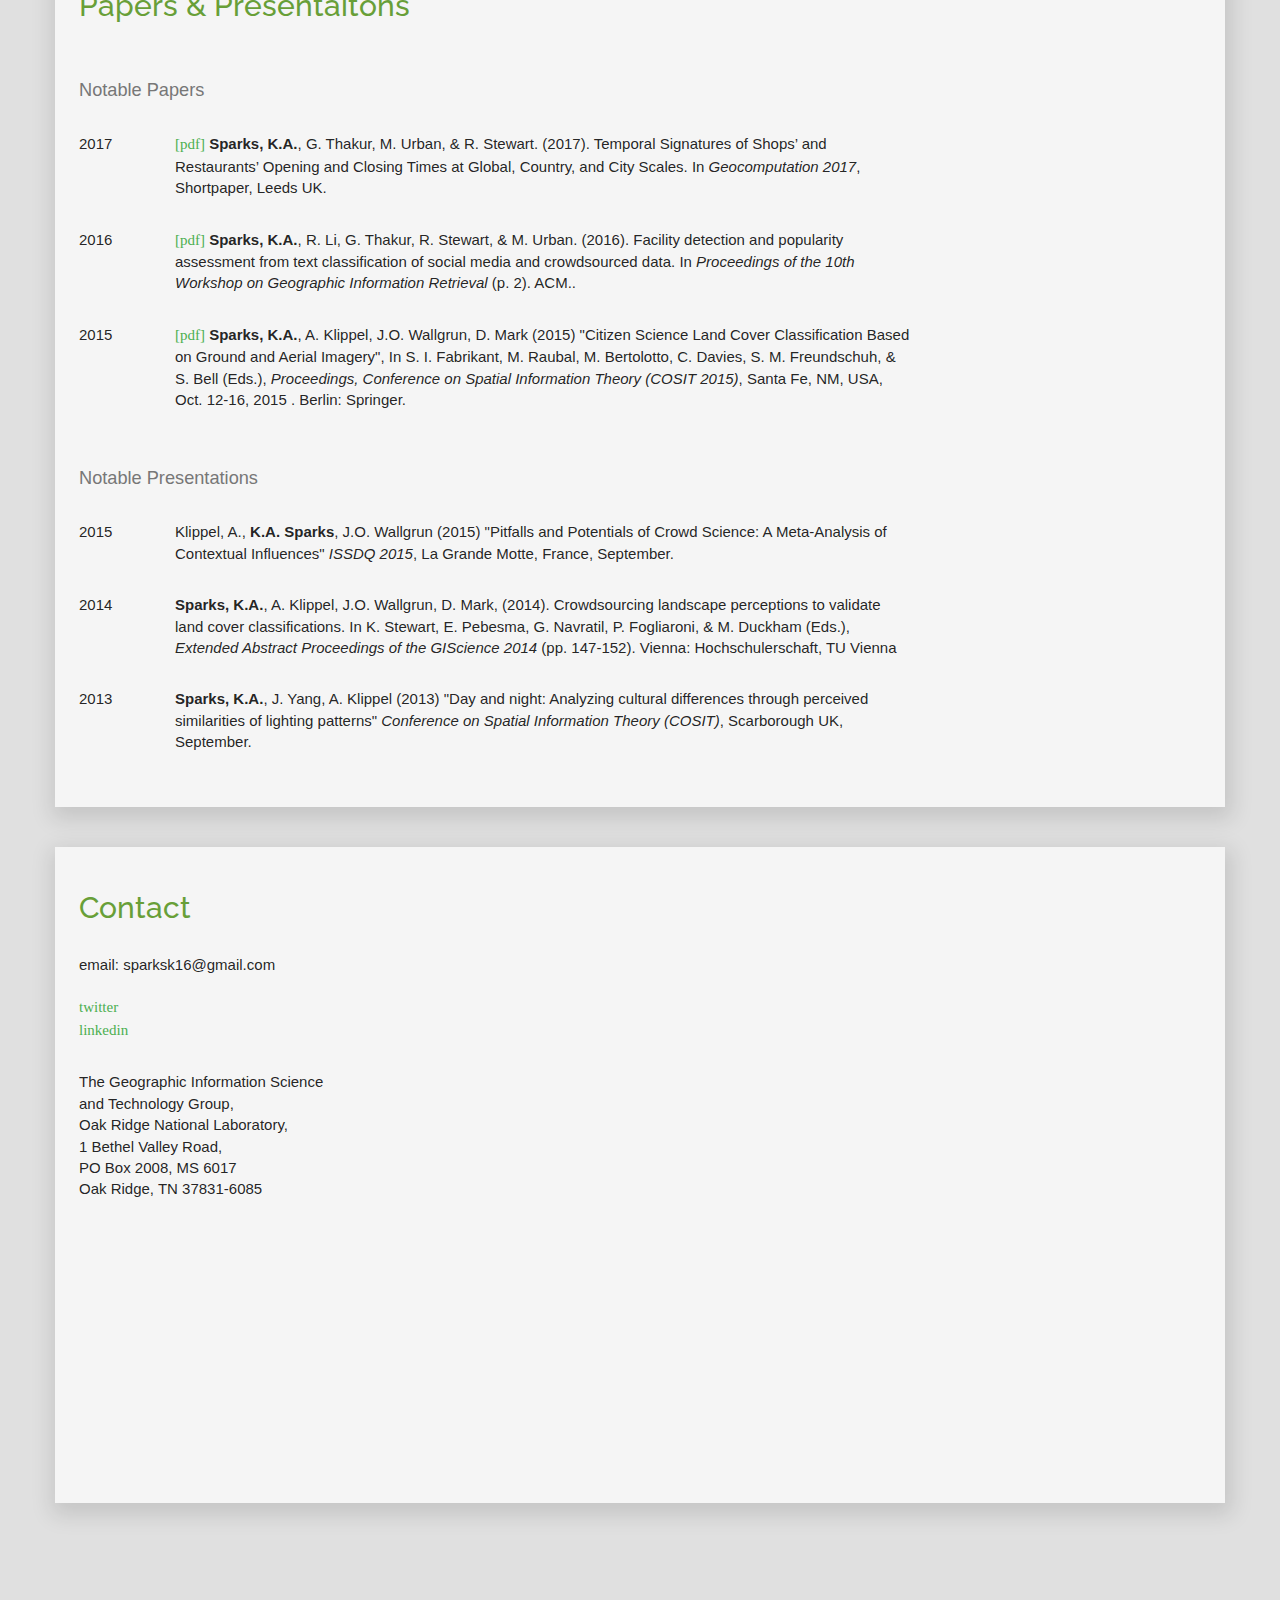
==== commit ad61fb8c: "Update index.html" ====
--- a/index.html
+++ b/index.html
@@ -29,9 +29,9 @@
 
 
     <div class="jumbotron">
-        <h1 class="text-center">Kevin Sparks</h1>
-        <h3 class="text-center">Research Associate | <i>Oak Ridge National Laboratory</i></h3>
-        <h4 class="text-center">Geographic Information Science & Technology Group</h4>
+        <h1 class="text-center">Geoscale</h1>
+        <h3 class="text-center">Workshop for GIScience 2020</h3>
+        <h4 class="text-center">Gautam Thakur</h4>
     </div>
 
 
@@ -323,4 +323,4 @@
 
 
   </body>
-</html>+</html>
